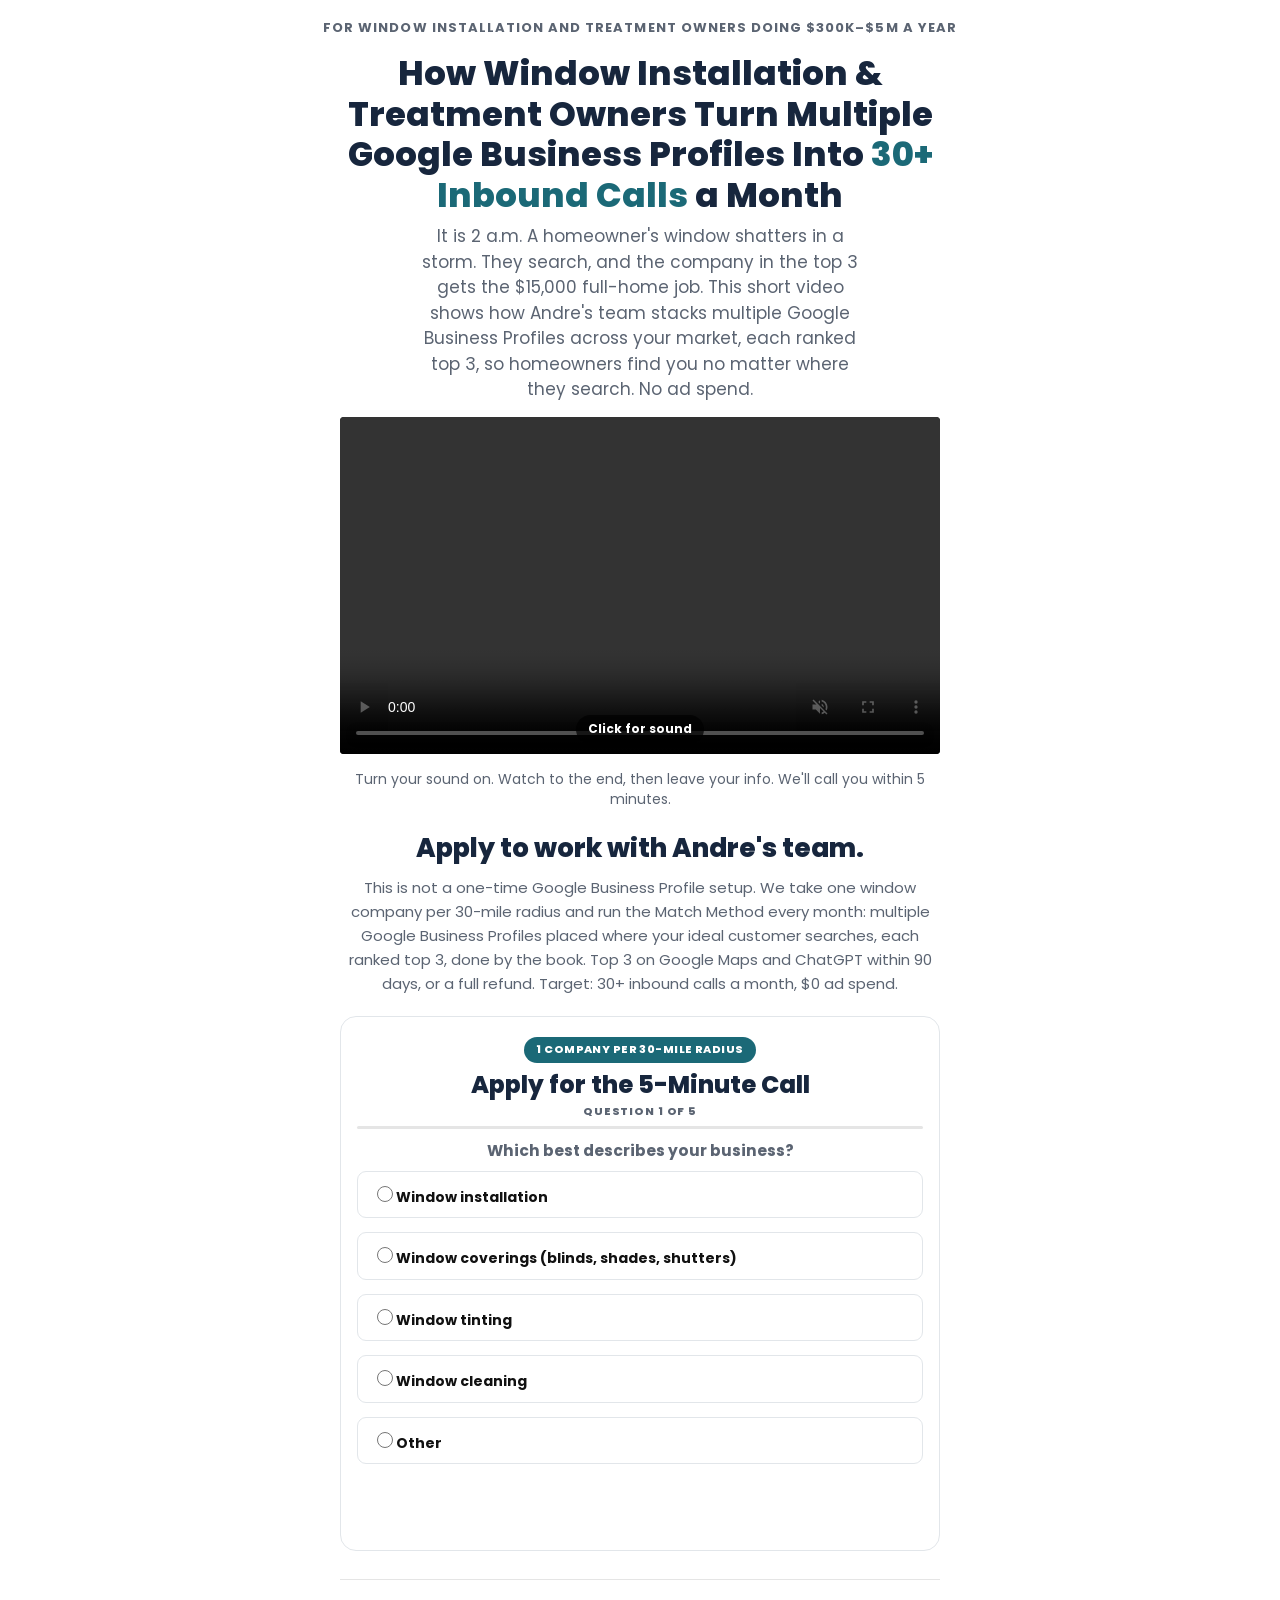
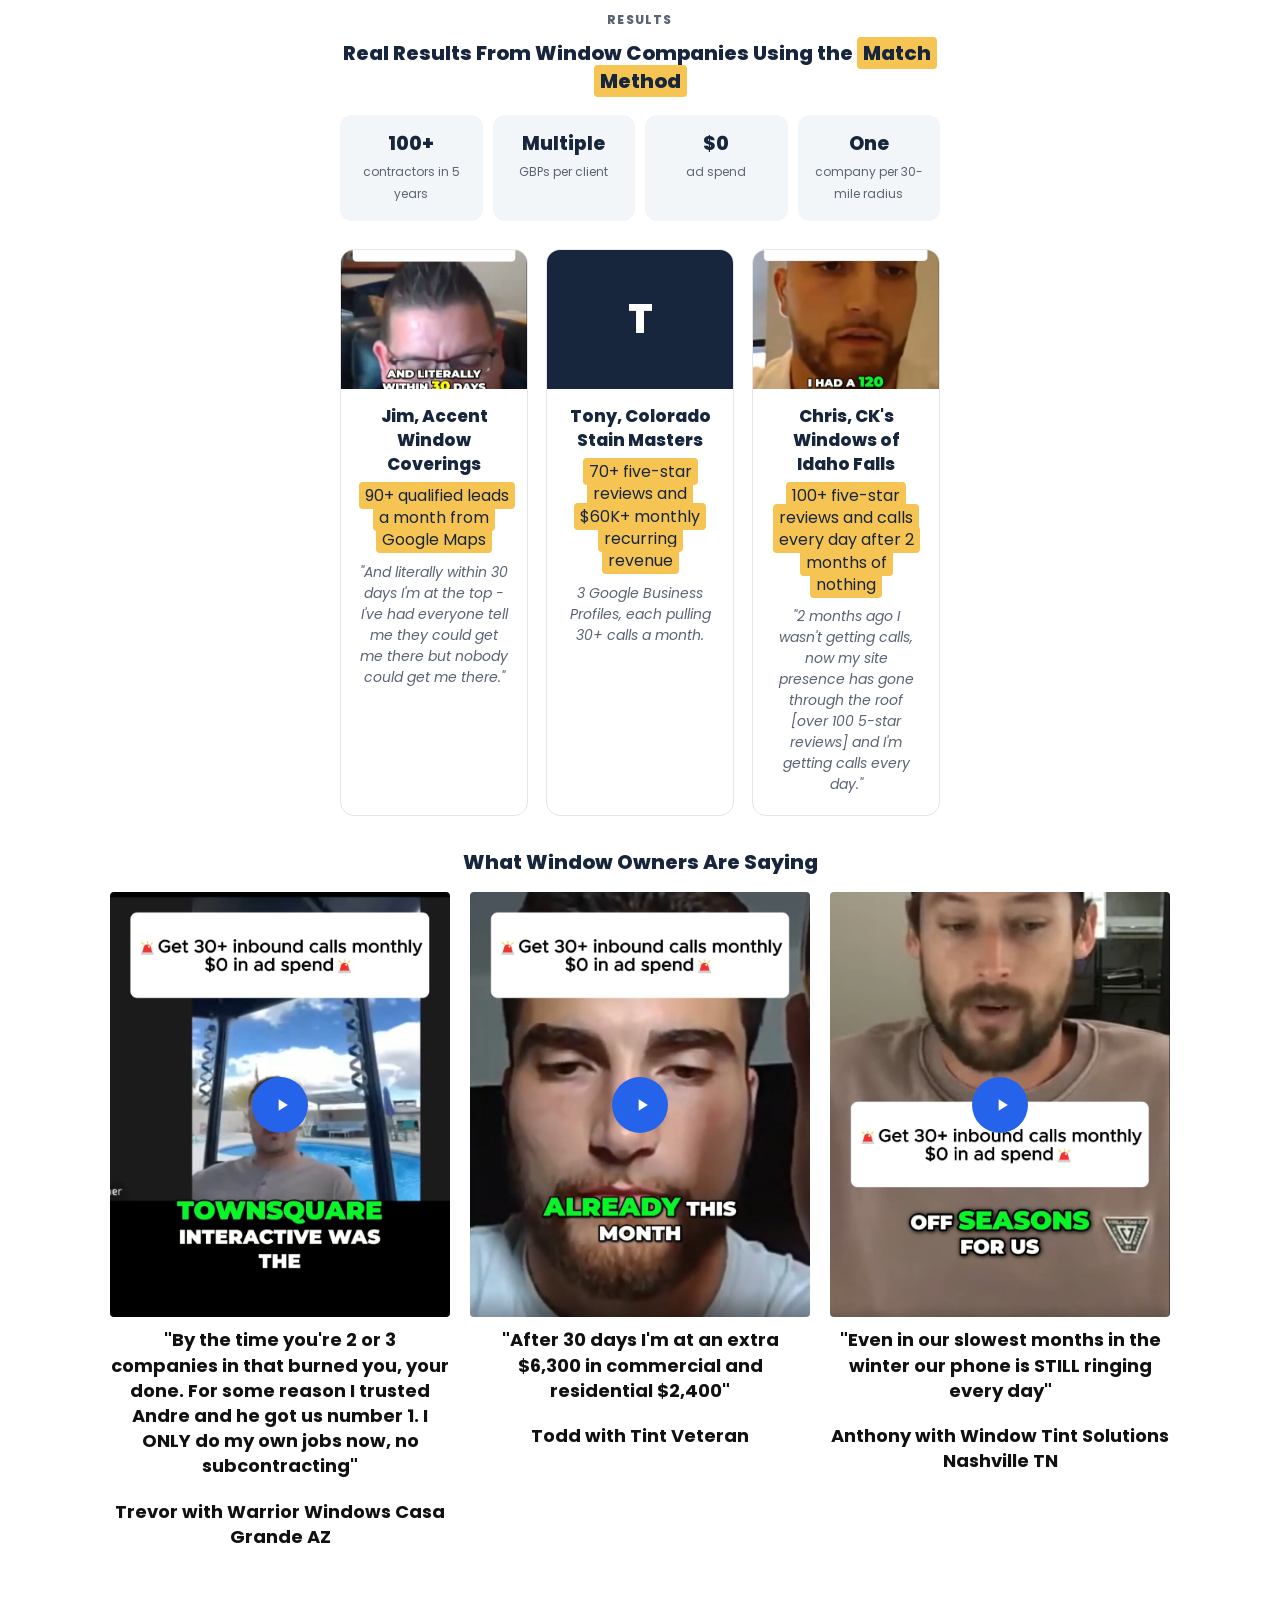
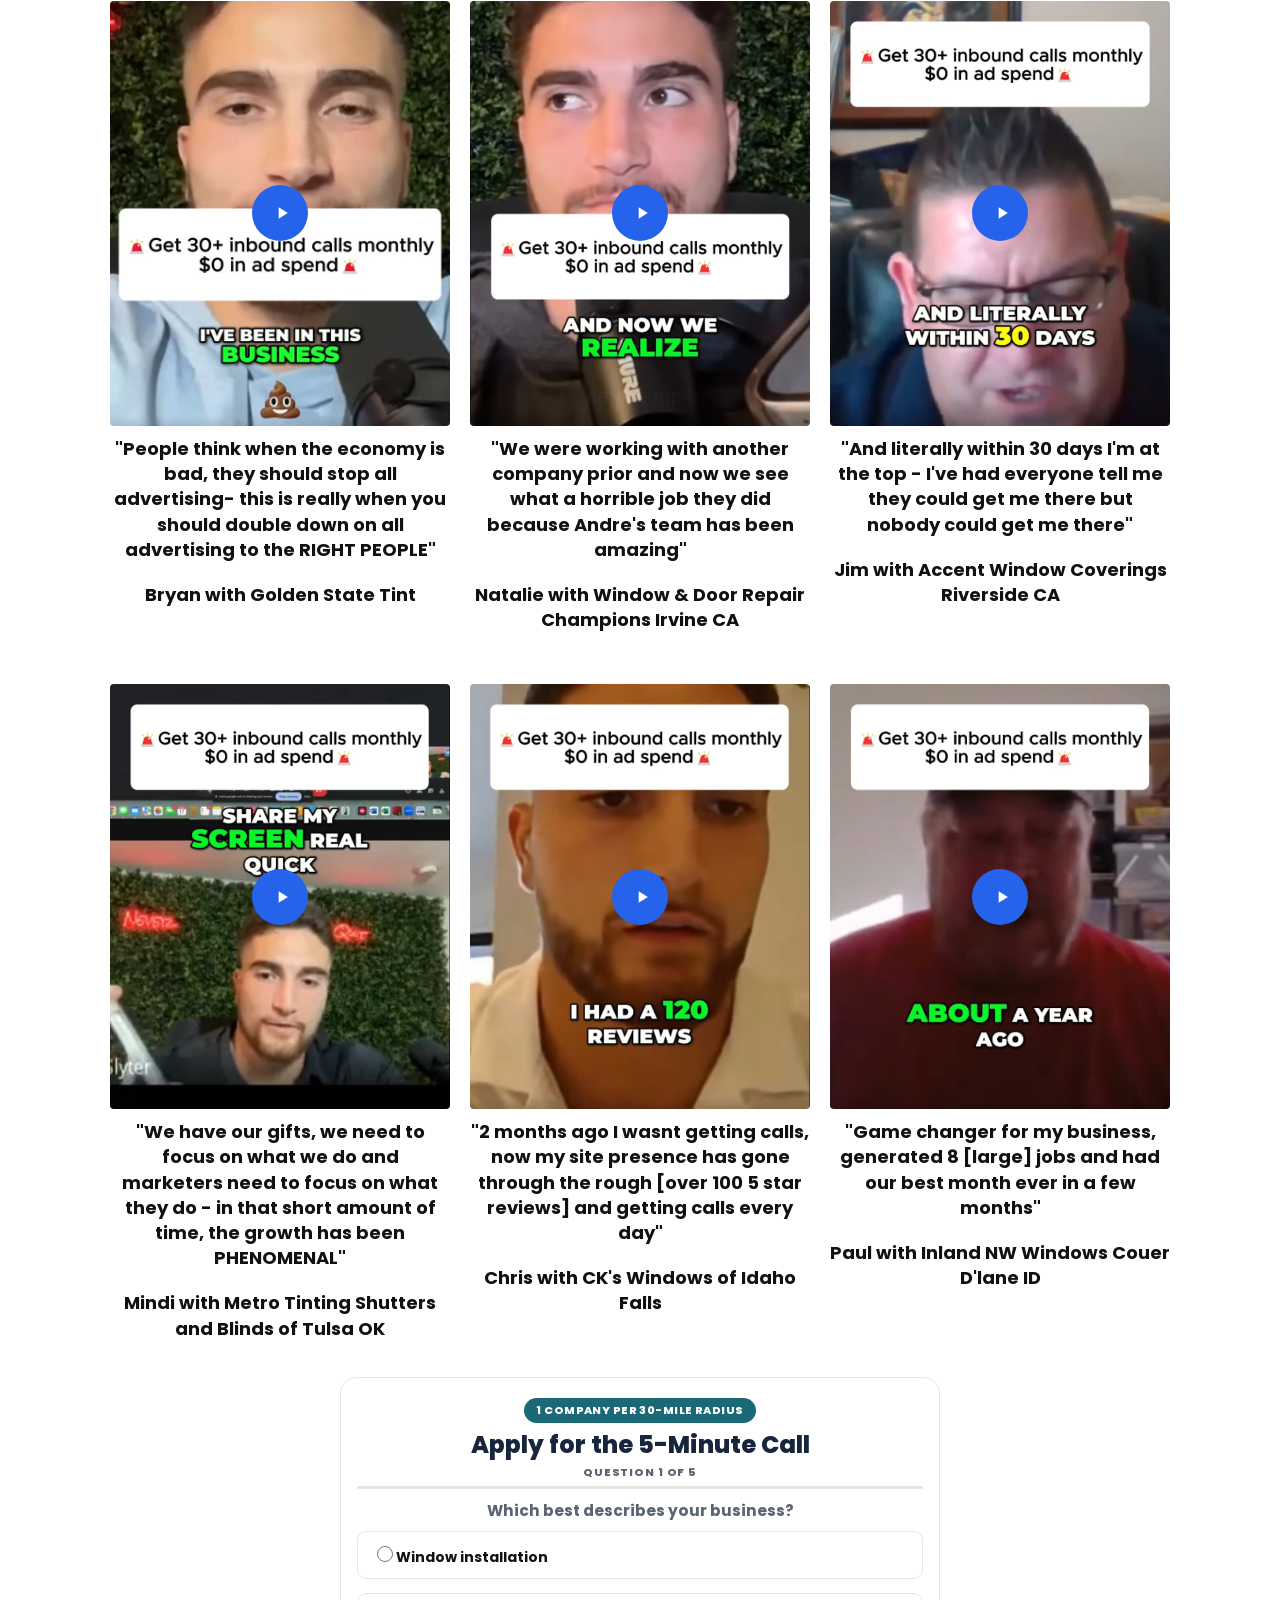
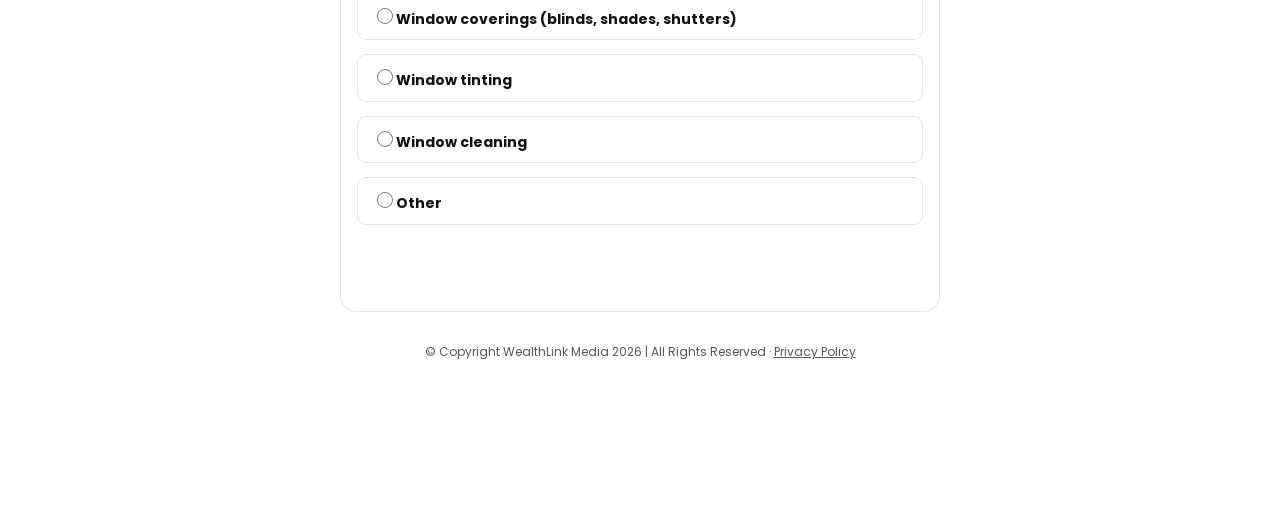
==== windows.rankflow/index.html @ e4bec42e "Shrink the application form, turn testimonials into a mobile carousel The 5-step form was overly pad" ====
<!DOCTYPE html><html lang="en"><head>
<meta charset="utf-8">
<meta name="viewport" content="width=device-width, initial-scale=1">
<title>Rank Top 3 in Google &amp; ChatGPT in 90 Days | WealthLink Media</title>
<meta name="description" content="Andre's team ranks one window installation and treatment company per 30-mile radius in the top 3 on Google Maps and ChatGPT. 30+ inbound calls a month within 90 days, or a full refund. $0 ad spend.">
<link rel="preconnect" href="https://connect.facebook.net">
<link rel="preconnect" href="https://fonts.googleapis.com">
<link rel="preconnect" href="https://fonts.gstatic.com" crossorigin>
<link rel="stylesheet" href="https://fonts.googleapis.com/css2?family=Poppins:wght@400;500;600;700;800;900&display=swap">
<link rel="stylesheet" href="css/style.css?v=23">
<script src="js/config.js?v=4"></script>
<script>
!function(f,b,e,v,n,t,s){if(f.fbq)return;n=f.fbq=function(){n.callMethod?
n.callMethod.apply(n,arguments):n.queue.push(arguments)};if(!f._fbq)f._fbq=n;
n.push=n;n.loaded=!0;n.version='2.0';n.queue=[];t=b.createElement(e);t.async=!0;
t.src=v;s=b.getElementsByTagName(e)[0];s.parentNode.insertBefore(t,s)}(window,
document,'script','https://connect.facebook.net/en_US/fbevents.js');
fbq('init', '1072650102023137');
fbq('track', 'PageView');
</script>
<noscript><img height="1" width="1" style="display:none"
src="https://www.facebook.com/tr?id=1072650102023137&ev=PageView&noscript=1"
/></noscript>
</head>
<body class="qualifier-page">
<a href="#application" class="skip-link">Skip to the application</a>
<p class="hero-kicker">For window installation and treatment owners doing $300K&ndash;$5M a year</p>
<div class="wrap">

  <h1>How Window Installation &amp; Treatment Owners Turn Multiple Google Business Profiles Into <span class="accent">30+ Inbound Calls</span> a Month</h1>

  <p class="hero-sub">It is 2 a.m. A homeowner's window shatters in a storm. They search, and the company in the top 3 gets the $15,000 full-home job. This short video shows how Andre's team stacks multiple Google Business Profiles across your market, each ranked top 3, so homeowners find you no matter where they search. No ad spend.</p>

  <div id="explainer-video"></div>
  <p class="sound-on-line">Turn your sound on. Watch to the end, then leave your info. We'll call you within 5 minutes.</p>

  <!-- Mechanism section, directly above the application form. -->
  <div class="mechanism-box">
    <p class="mechanism-heading">Apply to work with Andre's team.</p>
    <p class="mechanism-copy">This is not a one-time Google Business Profile setup. We take one window company per 30-mile radius and run the Match Method every month: multiple Google Business Profiles placed where your ideal customer searches, each ranked top 3, done by the book. Top 3 on Google Maps and ChatGPT within 90 days, or a full refund. Target: 30+ inbound calls a month, $0 ad spend.</p>
  </div>

  <!-- 5-step qualifying application, right on the page - no popup.
       wireQualifierForm (main.js) redirects a disqualifying answer
       (single-window-only jobs, 1 crew, under-$25K current revenue)
       straight to sorry.html, and a qualifying submission posts to the
       lead webhook and sends the visitor to thank-you.html. -->
  <div class="cta-box" id="application">
    <span class="cta-badge">1 Company Per 30-Mile Radius</span>
    <p class="cta-box-heading">Apply for the 5-Minute Call</p>
    <form id="leadFormTop" class="lead-form qualifier-form" novalidate>
      <div class="field" data-step="businessType">
        <div class="field-inner">
          <p class="q-label">Question 1 of 5</p>
          <div class="form-progress"><i></i></div>
          <p class="q-text">Which best describes your business?</p>
          <div class="q-options">
            <label class="q-option"><input type="radio" name="businessType" value="installation"><span>Window installation</span></label>
            <label class="q-option"><input type="radio" name="businessType" value="coverings"><span>Window coverings (blinds, shades, shutters)</span></label>
            <label class="q-option"><input type="radio" name="businessType" value="tinting"><span>Window tinting</span></label>
            <label class="q-option"><input type="radio" name="businessType" value="cleaning"><span>Window cleaning</span></label>
            <label class="q-option"><input type="radio" name="businessType" value="other"><span>Other</span></label>
          </div>
        </div>
      </div>

      <div class="field" data-step="jobType">
        <div class="field-inner">
          <p class="q-label">Question 2 of 5</p>
          <p class="q-text">What kind of jobs are you going after?</p>
          <div class="q-options">
            <label class="q-option"><input type="radio" name="jobType" value="fullhome"><span>Full-home window replacement jobs ($10,000+)</span></label>
            <label class="q-option"><input type="radio" name="jobType" value="single"><span>Single-window replacement jobs</span></label>
            <label class="q-option"><input type="radio" name="jobType" value="mix"><span>A mix of both</span></label>
          </div>
        </div>
      </div>

      <div class="field" data-step="crews">
        <div class="field-inner">
          <p class="q-label">Question 3 of 5</p>
          <p class="q-text">How many crews do you have?</p>
          <div class="q-options">
            <label class="q-option"><input type="radio" name="crews" value="1"><span>1 crew</span></label>
            <label class="q-option"><input type="radio" name="crews" value="2-3"><span>2-3 crews</span></label>
            <label class="q-option"><input type="radio" name="crews" value="4+"><span>4+ crews</span></label>
          </div>
        </div>
      </div>

      <div class="field" data-step="revenue">
        <div class="field-inner">
          <p class="q-label">Question 4 of 5</p>
          <p class="q-text">Where are you at monthly right now, and where do you want to be?</p>
          <div class="q-dropdowns">
            <div class="q-dropdown-field">
              <label for="topCurrentRevenue">Current monthly revenue</label>
              <select id="topCurrentRevenue" name="currentRevenue">
                <option value="" disabled selected>Select...</option>
                <option value="under25k">Under $25K</option>
                <option value="25_50">$25K&ndash;$50K</option>
                <option value="50_100">$50K&ndash;$100K</option>
                <option value="100_250">$100K&ndash;$250K</option>
                <option value="250_500">$250K&ndash;$500K</option>
                <option value="500plus">$500K+</option>
              </select>
            </div>
            <div class="q-dropdown-field">
              <label for="topTargetRevenue">Target monthly revenue</label>
              <select id="topTargetRevenue" name="targetRevenue">
                <option value="" disabled selected>Select...</option>
                <option value="under25k">Under $25K</option>
                <option value="25_50">$25K&ndash;$50K</option>
                <option value="50_100">$50K&ndash;$100K</option>
                <option value="100_250">$100K&ndash;$250K</option>
                <option value="250_500">$250K&ndash;$500K</option>
                <option value="500plus">$500K+</option>
              </select>
            </div>
          </div>
        </div>
      </div>

      <div class="field" data-step="contact">
        <div class="field-inner">
          <p class="q-label">Question 5 of 5</p>
          <label for="topPhone">Phone Number</label>
          <input type="tel" id="topPhone" name="phone" placeholder="(555) 123-4567" autocomplete="tel" inputmode="tel">
          <button type="submit" class="btn">Call Me Within 5 Minutes</button>
          <p class="fine-print">One company per 30-mile radius. We call within 5 minutes.</p>
        </div>
      </div>
    </form>
  </div>

  <hr class="divider">

  <span class="results-eyebrow">Results</span>
  <h2 class="results-heading">Real Results From Window Companies Using the <span class="highlight">Match Method</span></h2>

  <div class="stats-bar">
    <div class="stat-box"><span class="stat-num">100+</span><span class="stat-label">contractors in 5 years</span></div>
    <div class="stat-box"><span class="stat-num">Multiple</span><span class="stat-label">GBPs per client</span></div>
    <div class="stat-box"><span class="stat-num">$0</span><span class="stat-label">ad spend</span></div>
    <div class="stat-box"><span class="stat-num">One</span><span class="stat-label">company per 30-mile radius</span></div>
  </div>

  <div class="proof-cards">
    <div class="proof-card">
      <img class="proof-photo" src="assets/videos/jim-poster.jpg" alt="Jim, Accent Window Coverings">
      <div class="proof-body">
        <p class="proof-name">Jim, Accent Window Coverings</p>
        <p class="proof-stat"><span class="highlight">90+ qualified leads a month from Google Maps</span></p>
        <p class="proof-quote">"And literally within 30 days I'm at the top - I've had everyone tell me they could get me there but nobody could get me there."</p>
      </div>
    </div>
    <div class="proof-card">
      <div class="proof-photo is-placeholder" aria-hidden="true">T</div>
      <div class="proof-body">
        <p class="proof-name">Tony, Colorado Stain Masters</p>
        <p class="proof-stat"><span class="highlight">70+ five-star reviews and $60K+ monthly recurring revenue</span></p>
        <p class="proof-quote">3 Google Business Profiles, each pulling 30+ calls a month.</p>
      </div>
    </div>
    <div class="proof-card">
      <img class="proof-photo" src="assets/videos/chriss.jpg" alt="Chris, CK's Windows of Idaho Falls">
      <div class="proof-body">
        <p class="proof-name">Chris, CK's Windows of Idaho Falls</p>
        <p class="proof-stat"><span class="highlight">100+ five-star reviews and calls every day after 2 months of nothing</span></p>
        <p class="proof-quote">"2 months ago I wasn't getting calls, now my site presence has gone through the roof [over 100 5-star reviews] and I'm getting calls every day."</p>
      </div>
    </div>
  </div>

  <h2 id="testimonials">What Window Owners Are Saying</h2>
  <div id="booking-testimonials"></div>

  <div class="cta-box">
    <span class="cta-badge">1 Company Per 30-Mile Radius</span>
    <p class="cta-box-heading">Apply for the 5-Minute Call</p>
    <form id="leadFormBottom" class="lead-form qualifier-form" novalidate>
      <div class="field" data-step="businessType">
        <div class="field-inner">
          <p class="q-label">Question 1 of 5</p>
          <div class="form-progress"><i></i></div>
          <p class="q-text">Which best describes your business?</p>
          <div class="q-options">
            <label class="q-option"><input type="radio" name="businessType" value="installation"><span>Window installation</span></label>
            <label class="q-option"><input type="radio" name="businessType" value="coverings"><span>Window coverings (blinds, shades, shutters)</span></label>
            <label class="q-option"><input type="radio" name="businessType" value="tinting"><span>Window tinting</span></label>
            <label class="q-option"><input type="radio" name="businessType" value="cleaning"><span>Window cleaning</span></label>
            <label class="q-option"><input type="radio" name="businessType" value="other"><span>Other</span></label>
          </div>
        </div>
      </div>

      <div class="field" data-step="jobType">
        <div class="field-inner">
          <p class="q-label">Question 2 of 5</p>
          <p class="q-text">What kind of jobs are you going after?</p>
          <div class="q-options">
            <label class="q-option"><input type="radio" name="jobType" value="fullhome"><span>Full-home window replacement jobs ($10,000+)</span></label>
            <label class="q-option"><input type="radio" name="jobType" value="single"><span>Single-window replacement jobs</span></label>
            <label class="q-option"><input type="radio" name="jobType" value="mix"><span>A mix of both</span></label>
          </div>
        </div>
      </div>

      <div class="field" data-step="crews">
        <div class="field-inner">
          <p class="q-label">Question 3 of 5</p>
          <p class="q-text">How many crews do you have?</p>
          <div class="q-options">
            <label class="q-option"><input type="radio" name="crews" value="1"><span>1 crew</span></label>
            <label class="q-option"><input type="radio" name="crews" value="2-3"><span>2-3 crews</span></label>
            <label class="q-option"><input type="radio" name="crews" value="4+"><span>4+ crews</span></label>
          </div>
        </div>
      </div>

      <div class="field" data-step="revenue">
        <div class="field-inner">
          <p class="q-label">Question 4 of 5</p>
          <p class="q-text">Where are you at monthly right now, and where do you want to be?</p>
          <div class="q-dropdowns">
            <div class="q-dropdown-field">
              <label for="bottomCurrentRevenue">Current monthly revenue</label>
              <select id="bottomCurrentRevenue" name="currentRevenue">
                <option value="" disabled selected>Select...</option>
                <option value="under25k">Under $25K</option>
                <option value="25_50">$25K&ndash;$50K</option>
                <option value="50_100">$50K&ndash;$100K</option>
                <option value="100_250">$100K&ndash;$250K</option>
                <option value="250_500">$250K&ndash;$500K</option>
                <option value="500plus">$500K+</option>
              </select>
            </div>
            <div class="q-dropdown-field">
              <label for="bottomTargetRevenue">Target monthly revenue</label>
              <select id="bottomTargetRevenue" name="targetRevenue">
                <option value="" disabled selected>Select...</option>
                <option value="under25k">Under $25K</option>
                <option value="25_50">$25K&ndash;$50K</option>
                <option value="50_100">$50K&ndash;$100K</option>
                <option value="100_250">$100K&ndash;$250K</option>
                <option value="250_500">$250K&ndash;$500K</option>
                <option value="500plus">$500K+</option>
              </select>
            </div>
          </div>
        </div>
      </div>

      <div class="field" data-step="contact">
        <div class="field-inner">
          <p class="q-label">Question 5 of 5</p>
          <label for="bottomPhone">Phone Number</label>
          <input type="tel" id="bottomPhone" name="phone" placeholder="(555) 123-4567" autocomplete="tel" inputmode="tel">
          <button type="submit" class="btn">Call Me Within 5 Minutes</button>
          <p class="fine-print">One company per 30-mile radius. We call within 5 minutes.</p>
        </div>
      </div>
    </form>
  </div>

  <footer>© Copyright WealthLink Media 2026 | All Rights Reserved · <a href="privacy">Privacy Policy</a></footer>
</div>

<script src="js/testimonials-data.js?v=11"></script>
<script src="js/main.js?v=15"></script>
<script>
  // Everything below used to be book-tracked.html's own page - now built
  // straight into the homepage instead of being a separate destination.
  renderExplainerVideo("explainer-video", null, { autoplay: true });

  renderTestimonials("booking-testimonials", window.HOME_TESTIMONIAL_IDS);
  [document.getElementById("leadFormTop"), document.getElementById("leadFormBottom")].forEach((f) => {
    wireQualifierForm(f);
  });
</script>

</body></html>
---- windows.rankflow/css/style.css ----
/* RankFlow Funnel — shared styles. Deliberately plain: system fonts,
   minimal shadows, no animation libraries. Keeps it fast and matches the
   "basic, not fancy" brief. */

:root {
  --blue: #2563eb;
  --blue-dark: #1d4ed8;
  --gold: #b8860b;
  --text: #111111;
  --text-muted: #555555;
  --border: #e5e5e5;
  --bg: #ffffff;
  --max-width: 520px;
}

* {
  box-sizing: border-box;
}

html {
  -webkit-text-size-adjust: 100%;
}

body {
  margin: 0;
  font-family: system-ui, -apple-system, "Segoe UI", Roboto, Helvetica, Arial, sans-serif;
  color: var(--text);
  background: var(--bg);
  line-height: 1.4;
  overflow-x: hidden; /* the testimonial-grid breakout below uses a 100vw
    trick that can overflow by the scrollbar's width - this is the standard,
    safe guard against that turning into page-wide horizontal scroll */
}

.wrap {
  max-width: var(--max-width);
  margin: 0 auto;
  padding: 12px 20px 160px !important;
}

img, video, iframe {
  max-width: 100%;
  display: block;
}

a {
  color: inherit;
}

/* Logo */
.logo {
  display: flex;
  align-items: center;
  justify-content: center;
  margin-bottom: 8px;
}
.logo-img {
  width: 220px;
  height: auto;
}

/* Headings */
/* Full-bleed banner bar - lives outside .wrap in the markup so it isn't
   constrained by its padding on any side (top included). */
.hero-kicker {
  background: var(--blue);
  color: #fff;
  font-size: 15px;
  font-weight: 800;
  line-height: 1.3;
  text-align: center;
  text-transform: uppercase;
  letter-spacing: .3px;
  margin: 0 0 20px;
  padding: 18px 20px;
}

/* Full-bleed banner carrying the real logo, used at the top of the
   thank-you page - same "lives outside .wrap" pattern as .hero-kicker. */
.thankyou-header {
  background: var(--blue);
  text-align: center;
  padding: 22px 20px;
  margin: 0 0 28px;
}
.thankyou-header .logo-img {
  width: 190px;
  margin: 0 auto;
}

/* Big circular checkmark on the thank-you page */
.success-icon {
  width: 72px;
  height: 72px;
  border-radius: 50%;
  background: var(--blue);
  display: flex;
  align-items: center;
  justify-content: center;
  margin: 0 auto 20px;
}

.confirmed-phone-big {
  margin: 0;
  font-size: 22px;
  font-weight: 800;
}
.confirmed-phone-big a {
  color: var(--blue);
  text-decoration: none;
}

/* Small caption under the explainer video, and the divider/CTA-box pattern
   that replaces the inline calendar embeds below */
.video-caption {
  text-align: center;
  font-size: 13px;
  color: var(--text-muted);
  margin: 8px 0 20px;
}
.cta-box {
  background: #eef4fd;
  border: 1.5px solid var(--blue);
  border-radius: 20px;
  padding: 28px 20px;
  text-align: center;
  margin: 8px 0 28px;
}
.cta-badge {
  display: inline-block;
  background: var(--blue);
  color: #fff;
  font-size: 12px;
  font-weight: 800;
  text-transform: uppercase;
  letter-spacing: .04em;
  padding: 6px 14px;
  border-radius: 999px;
  margin: 0 0 14px;
}
.cta-box-heading {
  font-size: clamp(22px, 6vw, 28px);
  line-height: 1.15;
  text-align: center;
  font-weight: 800;
  margin: 0 0 12px;
}
/* The 5-step qualifier card runs noticeably more compact than the other
   cta-boxes on the page - more questions means every bit of padding and
   margin here compounds into a lot of scroll. */
.qualifier-page .cta-box:has(.qualifier-form) {
  padding: 20px 16px;
}
.qualifier-page .cta-box:has(.qualifier-form) .cta-badge {
  padding: 5px 12px;
  font-size: 11px;
  margin-bottom: 8px;
}
.qualifier-page .cta-box:has(.qualifier-form) .cta-box-heading {
  font-size: clamp(19px, 5.2vw, 24px);
  margin-bottom: 6px;
}

h1 {
  font-size: 28px;
  line-height: 1.2;
  text-align: center;
  margin: 0 0 8px;
}
h1 .accent {
  color: var(--blue);
}
h2 {
  font-size: 20px;
  text-align: center;
  margin: 32px 0 16px;
}

/* Guarantee text */
.guarantee {
  text-align: center;
  margin-bottom: 24px;
}
.guarantee p {
  margin: 0;
  font-size: 15px;
  color: var(--text-muted);
  line-height: 1.5;
}

.btn {
  display: block;
  width: 100%;
  background: var(--blue);
  color: #fff;
  border: none;
  border-radius: 6px;
  padding: 16px 20px;
  font-size: 17px;
  font-weight: 700;
  text-align: center;
  cursor: pointer;
  text-decoration: none;
}
.btn:hover, .btn:focus {
  background: var(--blue-dark);
}

.fine-print {
  text-align: center;
  font-size: 13px;
  color: var(--text-muted);
  margin: 10px 0 0;
}

/* Star rating + review line, shown under every CTA button */
.stars-row {
  text-align: center;
  font-size: 12px;
  color: var(--text-muted);
  margin: 14px 0 0;
}
.stars-row .stars {
  color: #5a8f3d;
  letter-spacing: 1px;
  margin-right: 3px;
}

.gold-divider {
  width: 60px;
  height: 3px;
  background: var(--gold);
  border: none;
  border-radius: 2px;
  margin: 36px auto;
}

.section-heading {
  text-align: center;
  font-weight: 800;
  font-size: 22px;
  line-height: 1.3;
  margin: 0 0 24px;
}

/* Sticky bottom CTA bar: fixed off-screen by default, slides up when
   .visible is toggled on by wireStickyCta() in main.js */
.sticky-cta {
  position: fixed;
  left: 0;
  right: 0;
  bottom: 0;
  background: #fff;
  border-top: 1px solid var(--border);
  box-shadow: 0 -4px 16px rgba(0, 0, 0, 0.08);
  padding: 12px 20px calc(14px + env(safe-area-inset-bottom, 0px));
  transform: translateY(100%);
  transition: transform 0.25s ease;
  z-index: 500;
}
.sticky-cta.visible {
  transform: translateY(0);
}
.sticky-cta .btn {
  max-width: var(--max-width);
  margin: 0 auto;
}
.sticky-cta .stars-row {
  margin-top: 8px;
}

/* Video testimonial card */
.video-card {
  position: relative;
  width: 100%;
  aspect-ratio: 4 / 5;
  background: #1a1a1a;
  border-radius: 4px;
  overflow: hidden;
  cursor: pointer;
  margin-bottom: 4px;
}
.video-card img {
  width: 100%;
  height: 100%;
  object-fit: cover;
}
.video-card video {
  width: 100%;
  height: 100%;
  object-fit: cover;
}
.play-btn {
  position: absolute;
  top: 50%;
  left: 50%;
  transform: translate(-50%, -50%);
  width: 56px;
  height: 56px;
  border-radius: 50%;
  background: var(--blue);
  display: flex;
  align-items: center;
  justify-content: center;
  pointer-events: none;
}
.play-btn svg {
  width: 20px;
  height: 20px;
  fill: #fff;
  margin-left: 3px;
}
.video-placeholder-label {
  position: absolute;
  bottom: 8px;
  left: 8px;
  right: 8px;
  color: #ccc;
  font-size: 11px;
  text-align: center;
  pointer-events: none;
}

.testimonial-quote {
  text-align: center;
  font-weight: 700;
  font-size: 18px;
  margin: 10px 0 2px;
}
.testimonial-attribution {
  text-align: center;
  font-weight: 700;
  font-size: 18px;
  margin: 0 0 28px;
  margin-top: 20px !important;
}

/* Modal */
.modal-overlay {
  display: none;
  position: fixed;
  inset: 0;
  background: rgba(0, 0, 0, 0.5);
  z-index: 1000;
  align-items: flex-start;
  justify-content: center;
  overflow-y: auto;
  padding: 24px 16px;
}
.modal-overlay.open {
  display: flex;
}
.modal {
  background: #fff;
  border-radius: 20px;
  padding: 28px 24px;
  width: 100%;
  max-width: 420px;
  position: relative;
}
.modal-close {
  position: absolute;
  top: 16px;
  right: 16px;
  width: 36px;
  height: 36px;
  display: flex;
  align-items: center;
  justify-content: center;
  background: #f1f1f3;
  border-radius: 50%;
  border: none;
  font-size: 18px;
  line-height: 1;
  cursor: pointer;
  color: var(--text-muted);
  padding: 0;
}
.modal h2 {
  margin: 0 0 10px !important;
  font-size: 26px;
  font-weight: 800;
  text-align: center;
}
.modal-sub {
  text-align: center;
  font-size: 15px;
  line-height: 1.4;
  color: var(--text-muted);
  margin: 0 0 24px;
}

.field {
  margin-bottom: 18px;
}
.field label {
  display: block;
  text-align: left;
  font-weight: 700;
  font-size: 14px;
  margin-bottom: 6px;
}
.field input[type="text"],
.field input[type="tel"] {
  width: 100%;
  text-align: left;
  padding: 12px;
  border: 1px solid #ccc;
  border-radius: 4px;
  font-size: 16px;
}
.radio-group {
  display: flex;
  flex-direction: column;
  gap: 8px;
}
.radio-option {
  display: flex;
  align-items: center;
  gap: 8px;
  font-size: 15px;
}
.radio-option input {
  width: 16px;
  height: 16px;
}

/* Booking page pieces */
.report-heading {
  font-size: 22px;
  font-weight: 700;
  text-align: center;
  margin: 8px 0 8px;
}
.report-subheading {
  text-align: center;
  font-size: 14px;
  color: var(--text-muted);
  margin: 0 0 24px;
}
.step-bar {
  background: var(--blue);
  color: #fff;
  text-align: center;
  font-weight: 700;
  font-size: clamp(9px, 3.4vw, 15px);
  white-space: nowrap;
  padding: 12px 6px;
  border-radius: 4px;
  margin-bottom: 4px;
}
.step-bar u {
  text-decoration: underline;
}

.explainer-video-wrap {
  position: relative;
  margin-bottom: 16px;
}
.explainer-caption {
  position: absolute;
  bottom: 16px;
  left: 16px;
  right: 16px;
  color: #fff;
  font-weight: 700;
  font-size: 16px;
  text-align: center;
}

.step2-heading {
  text-align: center;
  font-weight: 700;
  font-size: 18px;
  margin: 16px 0 12px;
}

.calendar-card {
  /* No border or padding: GHL's embed renders its own bordered card, so a
     frame here would double up. Kept as a plain spacing wrapper. */
  margin-bottom: 32px;
}
.calendar-card-header {
  display: flex;
  align-items: center;
  gap: 12px;
  margin-bottom: 16px;
}
.calendar-avatar {
  width: 44px;
  height: 44px;
  border-radius: 50%;
  background: #ddd;
  flex-shrink: 0;
}
.calendar-card-header h3 {
  margin: 0;
  font-size: 18px;
}
.calendar-meta {
  display: flex;
  flex-direction: column;
  gap: 6px;
  font-size: 14px;
  color: var(--text-muted);
  margin-bottom: 16px;
}
.calendar-meta span {
  display: flex;
  align-items: center;
  gap: 6px;
}
.calendar-embed-container {
  min-height: 400px;
}
.calendar-loading {
  text-align: center;
  color: var(--text-muted);
  padding: 40px 0;
  font-size: 14px;
}

/* Sorry / thank-you pages */
.center-text {
  text-align: left;
}
.center-text h1 {
  text-align: left;
  font-size: 24px;
}
.center-text p {
  font-size: 15px;
  color: var(--text);
}

.confirmed-phone {
  font-weight: 700;
}

footer {
  text-align: center;
  font-size: 12px;
  color: var(--text-muted);
  margin-top: 32px;
}
footer a {
  color: var(--text-muted);
  text-decoration: underline;
}

.divider {
  border: none;
  border-top: 1px solid var(--border);
  margin: 20px 0;
}

/* ============================================================
   Desktop / tablet — this was built mobile-first (every reference
   screenshot was a phone screenshot) and looked like a thin stripe
   of content in a sea of white on a real desktop screen. This
   widens things in two tiers rather than stretching everything to
   full width, which would look worse, not better:
     - single-column content (hero, form, calendar) gets modestly
       wider and slightly larger type
     - testimonials break out into a multi-column grid, since
       stacking vertical phone videos full-width on a 1440px screen
       is its own kind of ugly
   ============================================================ */
@media (min-width: 700px) {
  .wrap {
    max-width: 640px;
    padding-top: 24px;
  }
  .hero-kicker {
    font-size: 18px;
  }
  h1 {
    font-size: 34px;
  }
  .step-heading {
    font-size: 24px;
  }
  .report-heading {
    font-size: 26px;
  }
  .social-proof-cta {
    font-size: 19px;
  }
  .btn {
    width: auto;
    min-width: 320px;
    margin: 0 auto;
  }
  .fine-print,
  .social-proof-cta {
    margin-left: auto;
    margin-right: auto;
  }
}

@media (min-width: 900px) {
  .testimonial-grid {
    display: grid;
    grid-template-columns: repeat(3, 1fr);
    gap: 24px 20px;
    align-items: start;
    /* Break out of the narrower .wrap parent and self-center on the
       viewport. Using left:50% + translateX(-50%) instead of a plain
       negative-vw margin because the latter only centers correctly when
       the element ends up exactly 100vw wide - here max-width caps it
       narrower than that on anything wider than ~1100px, and a fixed
       margin doesn't adapt to that the way a transform percentage
       (relative to the element's own final width) does. */
    position: relative;
    left: 50%;
    transform: translateX(-50%);
    width: 100vw;
    max-width: 1100px;
    padding-left: 20px;
    padding-right: 20px;
  }
  #closing-testimonial {
    max-width: 640px;
    margin-left: auto;
    margin-right: auto;
  }
}

/* ============================================================
   Progressive lead form — fields expand/collapse instead of
   popping in. Height is animated with the grid 0fr -> 1fr trick
   (transitionable, unlike height:auto). .field-inner needs
   overflow:hidden for that to clip cleanly, so .is-open flips it
   back to visible once the animation is done - otherwise the
   Places dropdown gets cut off by its own parent.
   ============================================================ */
.lead-form .field {
  display: grid;
  grid-template-rows: 1fr;
  margin-bottom: 18px;
  opacity: 1;
  transition: grid-template-rows .38s cubic-bezier(.22,.61,.36,1),
              opacity .26s ease,
              margin-bottom .38s cubic-bezier(.22,.61,.36,1),
              filter .26s ease;
}
.lead-form .field > .field-inner {
  min-height: 0;
  overflow: hidden;
  transform: translateY(0);
  transition: transform .38s cubic-bezier(.22,.61,.36,1), visibility 0s;
}
.lead-form .field.is-open > .field-inner {
  overflow: visible;
}
.lead-form .field.is-hidden {
  grid-template-rows: 0fr;
  opacity: 0;
  margin-bottom: 0;
  filter: blur(3px);
  pointer-events: none;
}
.lead-form .field.is-hidden > .field-inner {
  transform: translateY(-10px);
  visibility: hidden;
  transition: transform .38s cubic-bezier(.22,.61,.36,1), visibility 0s linear .38s;
}

/* green tick on a completed field */
.lead-form .field > .field-inner > label {
  transition: color .2s ease;
  text-transform: uppercase;
  letter-spacing: .03em;
  font-size: 12px;
  font-weight: 800;
}
.lead-form .field.is-done > .field-inner > label::after {
  content: "✓";
  color: #2e9e4f;
  margin-left: 7px;
  font-size: 13px;
  animation: tickIn .3s cubic-bezier(.34,1.56,.64,1);
  display: inline-block;
}
@keyframes tickIn {
  from { transform: scale(0) rotate(-25deg); opacity: 0; }
  to   { transform: scale(1) rotate(0);      opacity: 1; }
}

/* thin progress bar at the top of the modal */
.form-progress {
  height: 3px;
  background: var(--border);
  border-radius: 2px;
  overflow: hidden;
  margin: 0 0 22px;
}
.form-progress i {
  display: block;
  height: 100%;
  width: 0%;
  /* Gold gradient sampled straight off the logo emblem: deep bronze through
     the mid gold to the pale highlight on the wingtips. */
  background: linear-gradient(90deg, #B8860B 0%, #C09828 45%, #E8C95F 100%);
  border-radius: 2px;
  transition: width .4s cubic-bezier(.22,.61,.36,1);
}

/* focus polish */
.lead-form input[type="text"]:focus,
.lead-form input[type="tel"]:focus {
  outline: none;
  border-color: var(--blue);
  box-shadow: 0 0 0 3px rgba(37, 99, 235, .15);
}
.lead-form input[type="text"],
.lead-form input[type="tel"] {
  transition: border-color .18s ease, box-shadow .18s ease;
  padding: 14px 16px;
  border-radius: 10px;
  border: 1.5px solid #d8dce3;
}
.lead-form .field.has-error input {
  border-color: #d33;
  animation: shake .32s;
}
@keyframes shake {
  0%,100% { transform: translateX(0); }
  25%     { transform: translateX(-5px); }
  75%     { transform: translateX(5px); }
}

/* ---------- Google Places custom autocomplete ---------- */
.autocomplete-wrapper {
  position: relative;
}
.ac-suggestions {
  position: absolute;
  top: calc(100% + 6px);
  left: 0;
  right: 0;
  margin: 0;
  padding: 5px;
  list-style: none;
  background: #fff;
  border: 1px solid var(--border);
  border-radius: 10px;
  box-shadow: 0 12px 34px rgba(0, 0, 0, .14);
  max-height: 264px;
  overflow-y: auto;
  z-index: 30;
  animation: acIn .18s ease;
}
@keyframes acIn {
  from { opacity: 0; transform: translateY(-6px); }
  to   { opacity: 1; transform: translateY(0); }
}
.ac-item {
  display: flex;
  align-items: flex-start;
  gap: 9px;
  padding: 9px 10px;
  border-radius: 7px;
  cursor: pointer;
}
.ac-item.active,
.ac-item:hover {
  background: #eef3ff;
}
.ac-item svg {
  width: 15px;
  height: 15px;
  flex-shrink: 0;
  margin-top: 2px;
  color: var(--blue);
}
.ac-text {
  display: flex;
  flex-direction: column;
  min-width: 0;
}
.ac-name {
  font-weight: 700;
  font-size: 14px;
  line-height: 1.3;
}
.ac-addr {
  font-size: 12px;
  color: var(--text-muted);
  line-height: 1.35;
  overflow: hidden;
  text-overflow: ellipsis;
  white-space: nowrap;
}
.ac-spinner {
  position: absolute;
  right: 12px;
  top: 14px;
  width: 16px;
  height: 16px;
  border: 2px solid var(--border);
  border-top-color: var(--blue);
  border-radius: 50%;
  animation: acSpin .7s linear infinite;
}
@keyframes acSpin { to { transform: rotate(360deg); } }

.autocomplete-wrapper.is-picked input {
  border-color: #2e9e4f;
  background-image: url("data:image/svg+xml,%3Csvg xmlns='http://www.w3.org/2000/svg' viewBox='0 0 24 24' fill='none' stroke='%232e9e4f' stroke-width='3' stroke-linecap='round'%3E%3Cpath d='M5 13l4 4 10-10'/%3E%3C/svg%3E");
  background-repeat: no-repeat;
  background-position: right 12px center;
  background-size: 15px;
  padding-right: 36px;
}

/* ============================================================
   Hover-preview video cards. The <video> is layered OVER the
   poster <img> rather than replacing it, so the poster is still
   there to fade back to when the cursor leaves, and re-entering
   the card doesn't re-download the file. States are set by
   wireVideoCards() in main.js:
     .is-previewing — playing (hover or click)
     .is-committed  — user clicked; keeps playing on mouse-out,
                      native controls are live
     .is-muted      — browser refused sound on this play attempt
   ============================================================ */
.video-card .hover-video {
  position: absolute;
  inset: 0;
  width: 100%;
  height: 100%;
  object-fit: cover;
  opacity: 0;
  transition: opacity .22s ease;
  pointer-events: none;
}
.video-card.is-previewing .hover-video {
  opacity: 1;
}
/* controls only need to receive clicks once the card is committed */
.video-card.is-committed .hover-video {
  pointer-events: auto;
}

.video-card img,
.video-card .play-btn {
  transition: opacity .22s ease;
}
.video-card.is-previewing img,
.video-card.is-previewing .play-btn {
  opacity: 0;
}

/* subtle lift so the card reads as interactive before you hover it */
.video-card {
  transition: transform .25s ease, box-shadow .25s ease;
}
@media (hover: hover) and (pointer: fine) {
  .video-card:hover {
    transform: translateY(-3px);
    box-shadow: 0 10px 28px rgba(0, 0, 0, .18);
  }
}

/* shown only when the browser blocked sound on this play attempt —
   i.e. the visitor hasn't clicked anything on the page yet */
.video-card .sound-hint {
  position: absolute;
  bottom: 10px;
  left: 50%;
  transform: translateX(-50%);
  background: rgba(0, 0, 0, .72);
  color: #fff;
  font-size: 12px;
  font-weight: 700;
  padding: 6px 12px;
  border-radius: 999px;
  opacity: 0;
  pointer-events: none;
  transition: opacity .2s ease;
  z-index: 3;
  white-space: nowrap;
}
.video-card.is-muted .sound-hint {
  opacity: 1;
}

@media (prefers-reduced-motion: reduce) {
  .lead-form .field,
  .lead-form .field > .field-inner,
  .form-progress i,
  .ac-suggestions,
  .video-card,
  .video-card img,
  .video-card .play-btn,
  .video-card .hover-video { transition: none; animation: none; }
  .video-card:hover { transform: none; }
}

/* springy pop when a conditional field appears */
.lead-form .field.just-revealed > .field-inner {
  animation: fieldPop .5s cubic-bezier(.34, 1.45, .64, 1);
}
@keyframes fieldPop {
  0%   { transform: translateY(-10px) scale(.96); }
  55%  { transform: translateY(3px) scale(1.015); }
  100% { transform: translateY(0) scale(1); }
}
.lead-form .field.just-revealed .radio-option,
.lead-form .field.just-revealed input {
  animation: fieldFade .45s ease both .06s;
}
@keyframes fieldFade {
  from { opacity: 0; transform: translateX(-6px); }
  to   { opacity: 1; transform: translateX(0); }
}

/* short standalone pages (no-google-business, sorry) */
.page-short {
  min-height: 70vh;
  display: flex;
  flex-direction: column;
  padding-top: 40px;
}
.page-short h1 {
  margin-top: 8px;
}
.page-copy {
  text-align: center;
  font-size: 16px;
  line-height: 1.6;
  color: var(--text-muted);
  max-width: 460px;
  margin: 0 auto;
}
.page-copy a {
  color: var(--blue);
  font-weight: 700;
}
.page-short footer {
  margin-top: auto;
  padding-top: 40px;
}

@media (prefers-reduced-motion: reduce) {
  .lead-form .field.just-revealed > .field-inner,
  .lead-form .field.just-revealed input,
  .lead-form .field.just-revealed .radio-option { animation: none; }
}
/* ============================================================
   Thank-you page: the 2-minute video heading and the
   "More Testimonials" button beneath the testimonial grid.
   Both are targeted by ID so the shared h2 / .btn rules used
   everywhere else on the site are left alone.
   ============================================================ */
#stepBar {
  font-size: 23px;
  line-height: 1.32;
  font-weight: 800;
  margin: 30px 0 18px;
}
@media (min-width: 700px) {
  #stepBar {
    font-size: 28px;
  }
}

/* Pill button, sized to its own text rather than the full column,
   with breathing room above it. The ID beats the .btn width rules
   (including the ones inside the 700px media query) on specificity,
   so no !important is needed. */
#moreTestimonials {
  display: block;
  width: fit-content;
  min-width: 0;
  margin: 44px auto 0;
  padding: 15px 42px;
  border-radius: 9999px;
}

/* ------------------------------------------------------------
   Autocomplete dropdown stacking fix.

   The reveal animation puts `transform: translateY(...)` on
   .field-inner, and ANY non-none transform creates a stacking
   context. That traps .ac-suggestions' z-index:30 inside the
   business-name field, so it could never paint above the phone
   and revenue fields that come after it in the DOM - no matter
   how high that z-index went.

   Raising the whole field instead puts the trapped context above
   its later siblings, and the dropdown escapes with it.
   ------------------------------------------------------------ */
.lead-form .field {
  position: relative;
  z-index: 1;
}

/* Once a field has finished animating in, drop the transform entirely.
   `transform: none` is not a stacking context, so nothing inside the field
   is trapped any more. The hidden state keeps its translateY so the reveal
   animation is unaffected - transitions between `none` and a translate
   interpolate correctly. */
.lead-form .field.is-open > .field-inner {
  transform: none;
}

/* Belt and braces: even if a field somehow still forms a context, the
   business-name field outranks every field below it explicitly. Relying on
   `z-index: auto` for the later fields is what let this slip through the
   first time. */
.lead-form .field[data-step="businessName"] {
  z-index: 60;
}
.lead-form .field[data-step="phone"],
.lead-form .field[data-step="revenue"],
.lead-form .field[data-step="submit"] {
  z-index: 1;
}

/* And raise the list itself well clear of anything in the modal. */
.ac-suggestions {
  z-index: 100;
}

/* ============================================================
   Windows homepage hero: free-scan card.
   Everything here sits above the gold divider; the section below
   it is unchanged.
   ============================================================ */
.hero-sub {
  text-align: center;
  font-size: 16px;
  line-height: 1.5;
  color: var(--text-muted);
  max-width: 460px;
  margin: 0 auto 14px;
}

.scan-card {
  background: #fff;
  border: 1px solid var(--border);
  border-radius: 16px;
  box-shadow: 0 8px 30px rgba(0, 0, 0, .07);
  padding: 24px 20px;
  margin: 0 auto;
  max-width: 460px;
  /* The Places dropdown hangs out of this card, so it must not clip, and it
     needs to sit above the star row and divider that follow it. */
  overflow: visible;
  position: relative;
  z-index: 5;
}
.scan-title {
  text-align: center;
  font-weight: 800;
  font-size: 22px;
  line-height: 1.3;
  margin: 0 0 18px;
}
.scan-card .btn {
  width: 100%;
  min-width: 0;
  margin: 4px 0 0;
  border-radius: 10px;
}
.scan-note {
  text-align: center;
  font-size: 13px;
  color: var(--text-muted);
  margin: 12px 0 14px;
}

.field-note {
  font-size: 13px;
  color: var(--text-muted);
  margin: 6px 0 0;
}

@media (min-width: 700px) {
  .hero-sub { font-size: 17px; }
  .scan-card { max-width: 500px; padding: 28px 26px; }
}

/* ============================================================
   Legal pages (privacy policy, terms, etc.) - plain left-aligned
   document layout, distinct from the marketing pages' centered style.
   ============================================================ */
.legal-page h1 {
  text-align: left;
  font-size: 24px;
  letter-spacing: .02em;
}
.legal-page .legal-updated {
  color: var(--text-muted);
  font-size: 14px;
  margin: 0 0 28px;
}
.legal-page h2 {
  text-align: left;
  font-size: 17px;
  margin: 30px 0 8px;
}
.legal-page p {
  text-align: left;
  font-size: 15px;
  line-height: 1.6;
  color: var(--text);
  margin: 0 0 4px;
}
.legal-page p a {
  color: var(--blue);
}

/* ============================================================
   Homepage v2 ("qualifier page") - matches the water-damage-
   restoration sister funnel's look: rounded Poppins type, deep
   navy headings, dark teal buttons, gold highlighter accents.
   Scoped to .qualifier-page (set on index.html's <body>) so the
   rest of the site keeps its original system-font/blue look.
   ============================================================ */
.qualifier-page {
  font-family: "Poppins", system-ui, -apple-system, "Segoe UI", Roboto, Helvetica, Arial, sans-serif;
  --navy: #17263d;
  --teal: #1b6977;
  --teal-dark: #124f59;
  --gold-hl: #f6c453;
  --muted2: #5b6472;
  --card-border: #e2e6ea;
  --stat-bg: #f3f6f9;
}
.qualifier-page h1,
.qualifier-page h2,
.qualifier-page .cta-box-heading,
.qualifier-page .mechanism-heading,
.qualifier-page .results-heading,
.qualifier-page .proof-name,
.qualifier-page .stat-num {
  color: var(--navy);
  font-weight: 800;
}
.qualifier-page .hero-sub,
.qualifier-page .mechanism-copy,
.qualifier-page .sound-on-line,
.qualifier-page .proof-quote,
.qualifier-page .stat-label,
.qualifier-page .q-text,
.qualifier-page .modal-sub {
  color: var(--muted2);
}
.qualifier-page .btn {
  background: var(--teal);
  box-shadow: inset 0 -3px 0 rgba(0, 0, 0, .2);
}
.qualifier-page .btn:hover,
.qualifier-page .btn:focus {
  background: var(--teal-dark);
}
.qualifier-page .accent {
  color: var(--teal);
}
.qualifier-page .cta-box {
  background: #fff;
  border: 1.5px solid var(--card-border);
  border-radius: 16px;
}
.qualifier-page .cta-badge {
  background: var(--teal);
}

/* Visually-hidden skip link, revealed on keyboard focus */
.skip-link {
  position: absolute;
  left: -9999px;
  top: 0;
  background: var(--navy, #17263d);
  color: #fff;
  padding: 10px 16px;
  font-size: 13px;
  font-weight: 700;
  border-radius: 0 0 8px 0;
  z-index: 999;
}
.skip-link:focus {
  left: 0;
}

/* Qualifier banner - plain gray uppercase text, no colored box */
.qualifier-page .hero-kicker {
  background: none;
  color: var(--muted2);
  font-size: 13px;
  font-weight: 700;
  letter-spacing: .08em;
  padding: 20px 20px 0;
  margin: 0 0 4px;
}

.qualifier-page .sound-on-line {
  text-align: center;
  font-size: 14px;
  margin: 10px 0 24px;
}

/* Mechanism section, above the application form */
.mechanism-box {
  text-align: center;
  margin: 0 0 20px;
}
.mechanism-heading {
  font-size: clamp(20px, 5.5vw, 26px);
  line-height: 1.2;
  margin: 0 0 12px;
}
.mechanism-copy {
  font-size: 15px;
  line-height: 1.6;
  margin: 0;
}

/* Highlighter-marker accent, used on "Match Method" and proof-card stats */
.qualifier-page .highlight {
  background: var(--gold-hl);
  color: var(--navy);
  padding: 2px 6px;
  border-radius: 4px;
  -webkit-box-decoration-break: clone;
  box-decoration-break: clone;
}

.results-heading {
  text-align: center;
  margin: 0 0 20px;
}
.results-eyebrow {
  display: block;
  text-align: center;
  font-size: 12px;
  font-weight: 800;
  letter-spacing: .1em;
  text-transform: uppercase;
  color: var(--muted2, #5b6472);
  margin: 32px 0 10px;
}

/* Stats bar: 4 light boxes in a row, wraps to 2x2 on mobile */
.stats-bar {
  display: grid;
  grid-template-columns: repeat(2, 1fr);
  gap: 10px;
  margin: 0 0 28px;
}
.stat-box {
  background: var(--stat-bg, #f3f6f9);
  border-radius: 12px;
  padding: 16px 10px;
  text-align: center;
}
.stat-num {
  display: block;
  font-size: 19px;
  font-weight: 800;
  margin-bottom: 2px;
}
.stat-label {
  font-size: 12px;
  line-height: 1.3;
}

/* Proof cards: named results with a photo, above the video testimonials */
.proof-cards {
  display: flex;
  flex-direction: column;
  gap: 18px;
  margin: 0 0 32px;
}
.proof-card {
  border: 1.5px solid var(--card-border, #e2e6ea);
  border-radius: 14px;
  overflow: hidden;
  background: #fff;
}
.proof-photo {
  width: 100%;
  aspect-ratio: 4 / 3;
  object-fit: cover;
  display: block;
}
.proof-photo.is-placeholder {
  display: flex;
  align-items: center;
  justify-content: center;
  background: var(--navy, #17263d);
  color: #fff;
  font-size: 40px;
  font-weight: 800;
}
.proof-body {
  padding: 16px 18px 20px;
  text-align: center;
}
.proof-name {
  font-size: 17px;
  margin: 0 0 8px;
}
.proof-stat {
  margin: 0 0 10px;
}
.proof-quote {
  font-size: 14px;
  line-height: 1.5;
  font-style: italic;
  margin: 0;
}

@media (min-width: 700px) {
  .stats-bar { grid-template-columns: repeat(4, 1fr); }
  .proof-cards { flex-direction: row; }
  .proof-cards .proof-card { flex: 1; }
}

/* ---------- 5-step qualifier form ---------- */
.qualifier-form .q-label {
  text-align: center;
  font-size: 11px;
  font-weight: 800;
  letter-spacing: .08em;
  text-transform: uppercase;
  color: var(--muted2, #5b6472);
  margin: 0 0 6px;
}
.qualifier-form .form-progress {
  margin: 0 0 12px;
}
.qualifier-form .q-text {
  text-align: center;
  font-size: 15.5px;
  line-height: 1.3;
  font-weight: 700;
  margin: 0 0 10px;
}
.q-options {
  display: flex;
  flex-direction: column;
  gap: 8px;
}
.q-option {
  display: flex;
  align-items: center;
  gap: 10px;
  border: 1.5px solid var(--card-border, #e2e6ea);
  border-radius: 9px;
  padding: 11px 14px;
  text-align: left;
  font-size: 13.5px;
  line-height: 1.25;
  font-weight: 600;
  cursor: pointer;
  transition: border-color .15s ease, background .15s ease;
}
.q-option input {
  width: 16px;
  height: 16px;
  flex-shrink: 0;
  accent-color: var(--teal, #1b6977);
}
.qualifier-form.lead-form .field {
  margin-bottom: 12px;
}
.q-option:has(input:checked) {
  border-color: var(--teal, #1b6977);
  background: #f2f8f8;
}
.q-dropdowns {
  display: flex;
  flex-direction: column;
  gap: 14px;
}
.q-dropdown-field label {
  display: block;
  text-align: left;
  font-size: 13px;
  font-weight: 700;
  margin-bottom: 6px;
}
.q-dropdown-field select {
  width: 100%;
  padding: 13px 14px;
  border: 1.5px solid var(--card-border, #e2e6ea);
  border-radius: 10px;
  font-size: 15px;
  font-family: inherit;
  background: #fff;
  color: var(--text);
}

/* Video-testimonial carousel, homepage only (thank-you.html keeps the
   plain stacked list). Edge-to-edge swipeable cards on mobile; the
   existing 3-column grid above 900px (defined earlier in this file)
   is untouched since this only applies under that breakpoint. */
@media (max-width: 899px) {
  .qualifier-page .testimonial-grid {
    display: flex;
    overflow-x: auto;
    scroll-snap-type: x mandatory;
    gap: 0;
    margin: 0 0 20px;
    padding: 0;
    position: relative;
    left: 50%;
    transform: translateX(-50%);
    width: 100vw;
    -webkit-overflow-scrolling: touch;
    scrollbar-width: none;
  }
  .qualifier-page .testimonial-grid::-webkit-scrollbar {
    display: none;
  }
  .qualifier-page .testimonial-item {
    flex: 0 0 100vw;
    max-width: 100vw;
    scroll-snap-align: center;
  }
  .qualifier-page .testimonial-item .video-card {
    border-radius: 0;
    margin-bottom: 10px;
  }
  .qualifier-page .testimonial-item .testimonial-quote,
  .qualifier-page .testimonial-item .testimonial-attribution {
    padding: 0 20px;
  }
}
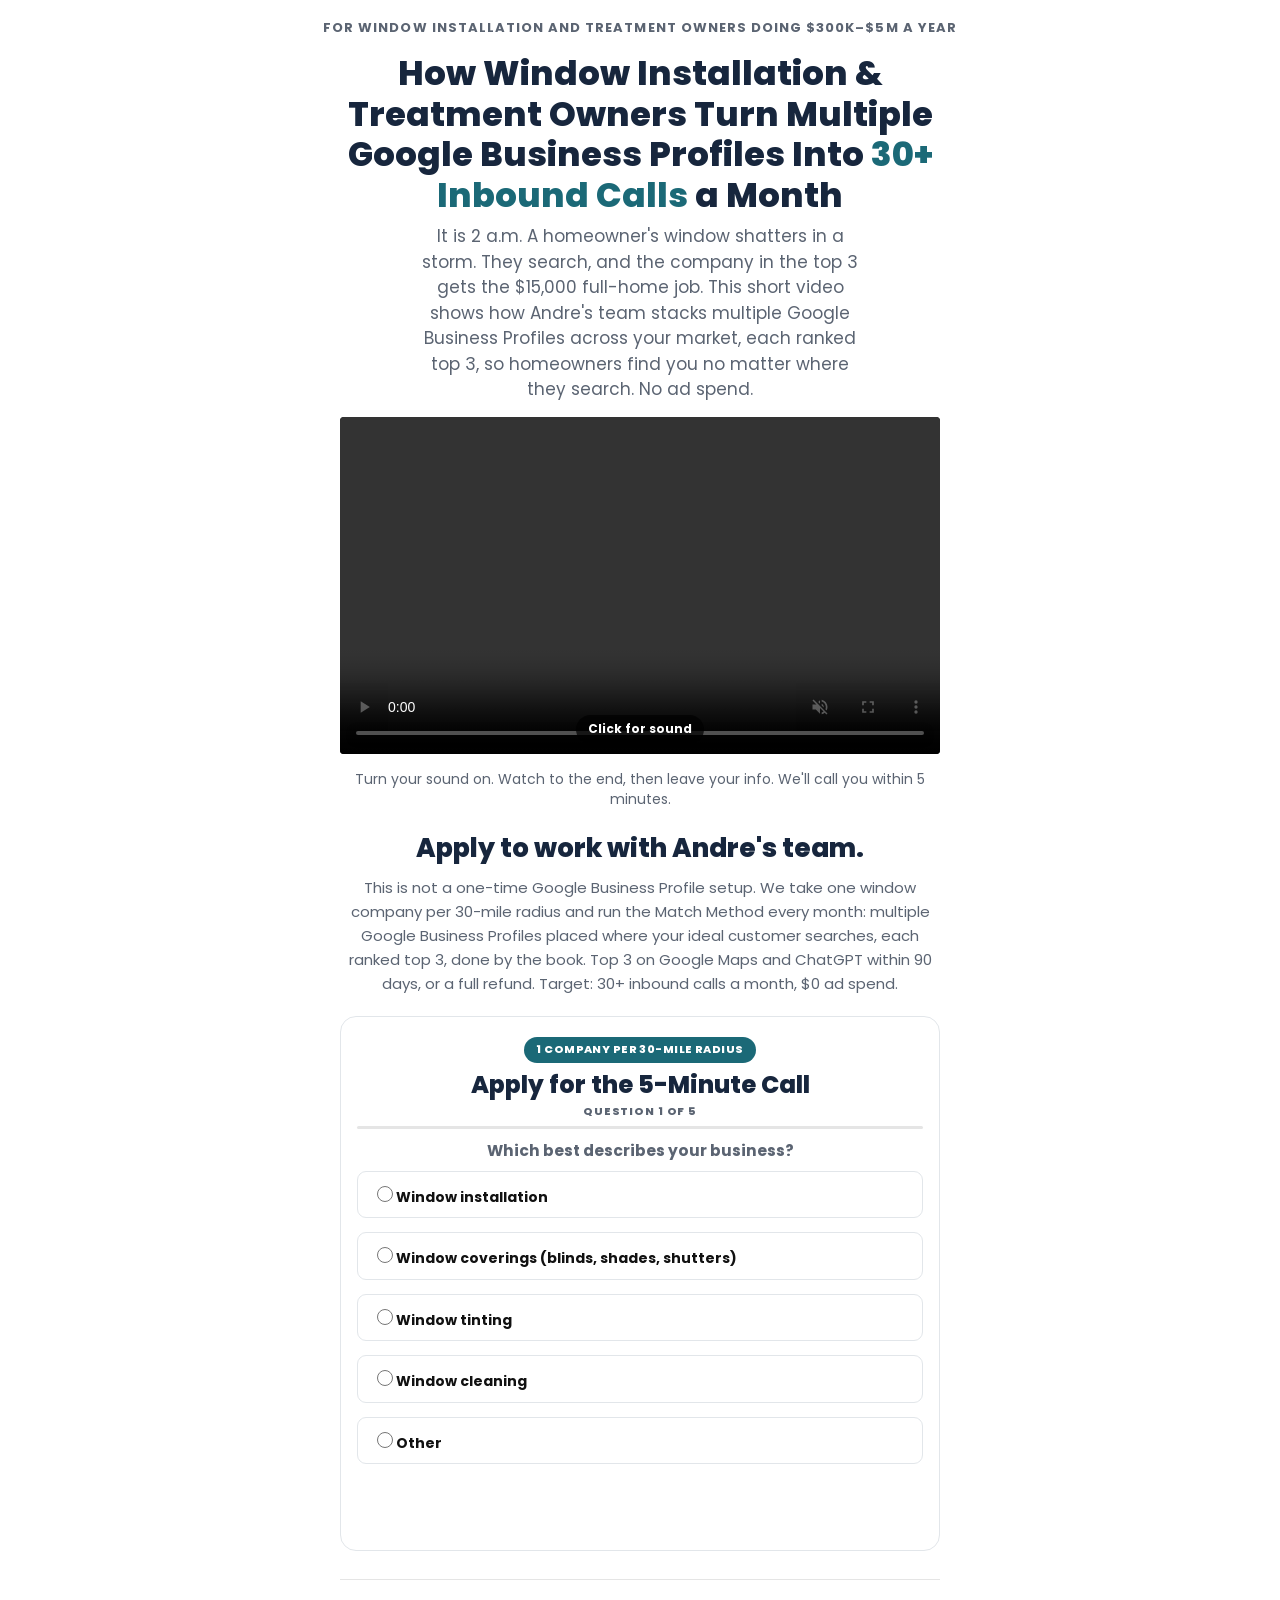
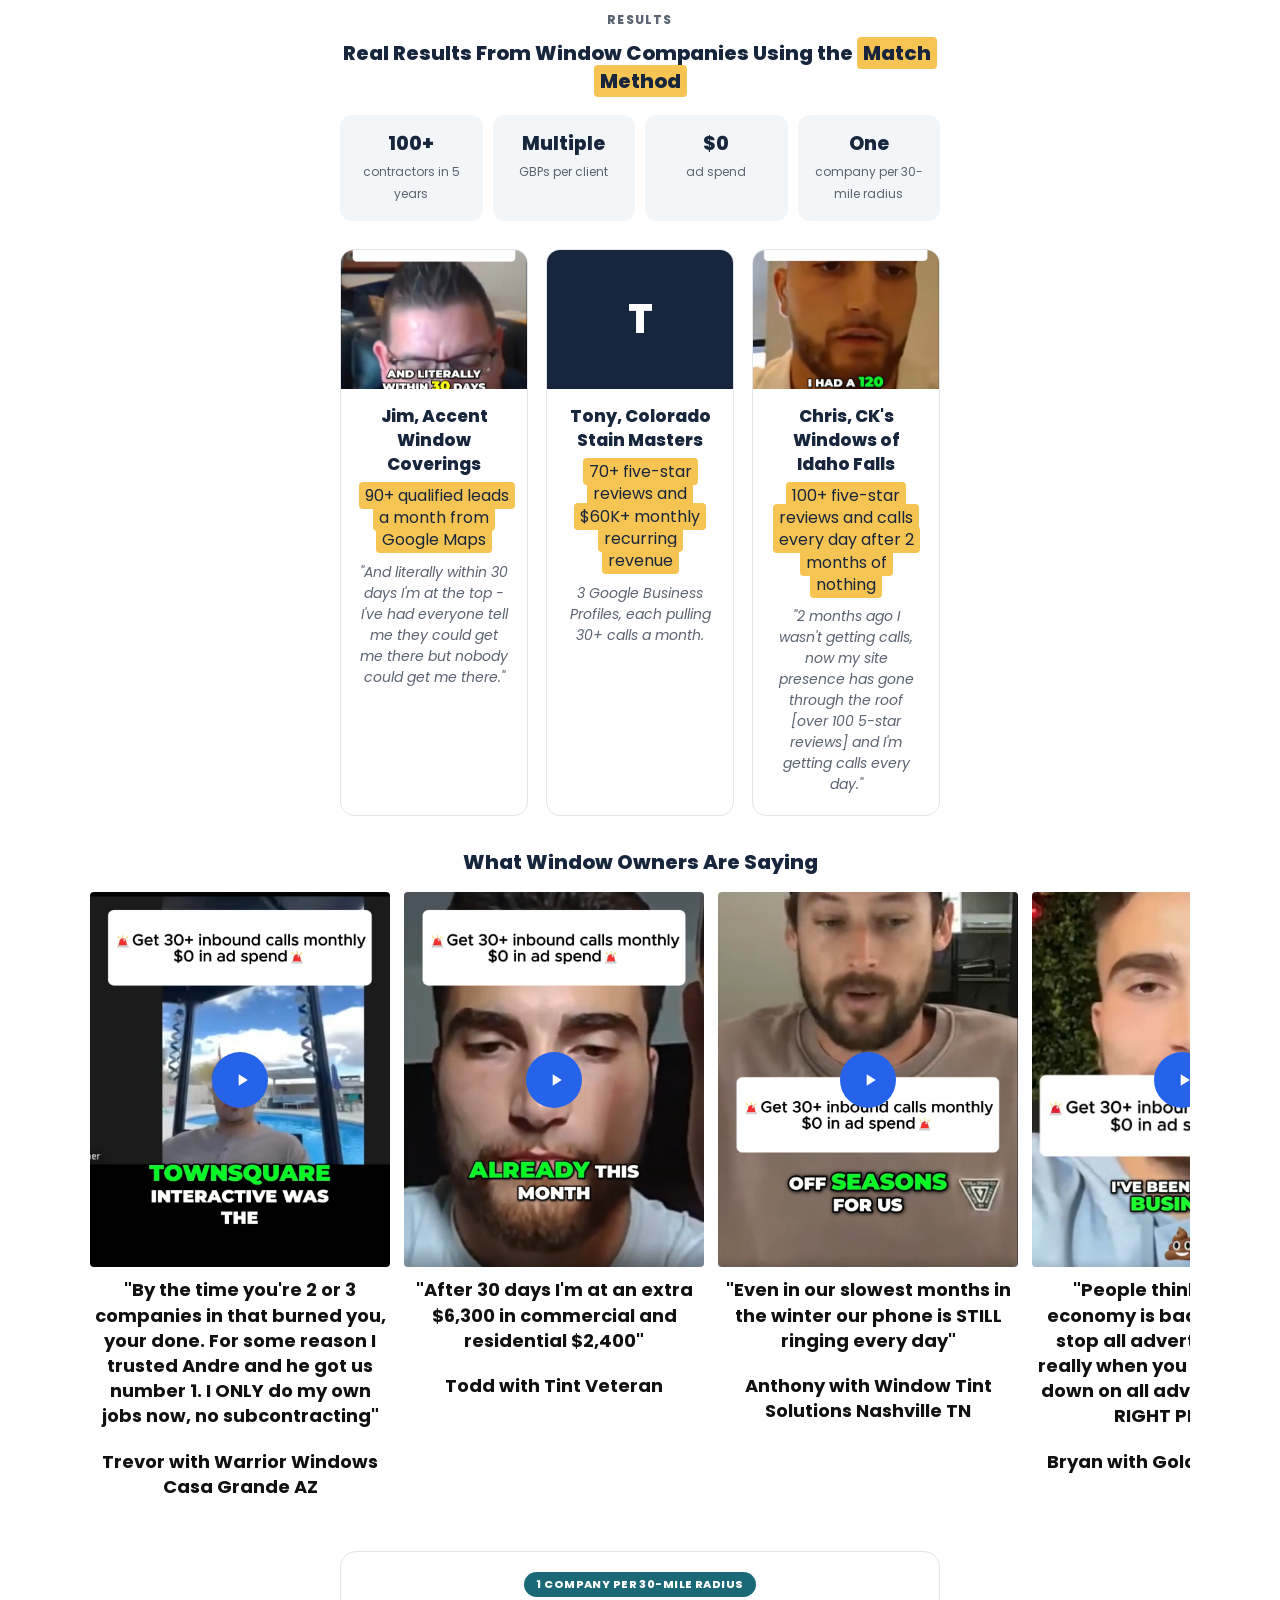
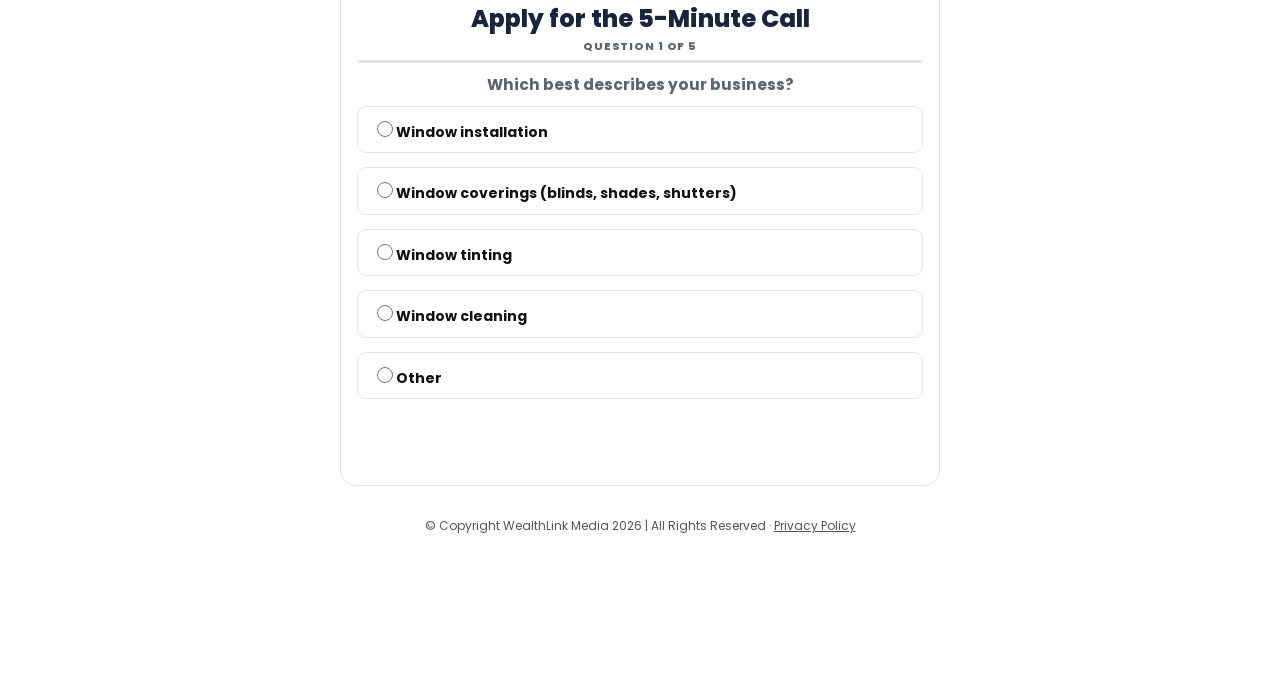
==== commit 70bab2fc: "Make the testimonial carousel narrower with a peeking next card Previous version was full-viewport-w" ====
--- a/windows.rankflow/index.html
+++ b/windows.rankflow/index.html
@@ -7,7 +7,7 @@
 <link rel="preconnect" href="https://fonts.googleapis.com">
 <link rel="preconnect" href="https://fonts.gstatic.com" crossorigin>
 <link rel="stylesheet" href="https://fonts.googleapis.com/css2?family=Poppins:wght@400;500;600;700;800;900&display=swap">
-<link rel="stylesheet" href="css/style.css?v=23">
+<link rel="stylesheet" href="css/style.css?v=24">
 <script src="js/config.js?v=4"></script>
 <script>
 !function(f,b,e,v,n,t,s){if(f.fbq)return;n=f.fbq=function(){n.callMethod?
--- a/windows.rankflow/css/style.css
+++ b/windows.rankflow/css/style.css
@@ -1396,38 +1396,30 @@
 }
 
 /* Video-testimonial carousel, homepage only (thank-you.html keeps the
-   plain stacked list). Edge-to-edge swipeable cards on mobile; the
-   existing 3-column grid above 900px (defined earlier in this file)
-   is untouched since this only applies under that breakpoint. */
-@media (max-width: 899px) {
-  .qualifier-page .testimonial-grid {
-    display: flex;
-    overflow-x: auto;
-    scroll-snap-type: x mandatory;
-    gap: 0;
-    margin: 0 0 20px;
-    padding: 0;
-    position: relative;
-    left: 50%;
-    transform: translateX(-50%);
-    width: 100vw;
-    -webkit-overflow-scrolling: touch;
-    scrollbar-width: none;
-  }
-  .qualifier-page .testimonial-grid::-webkit-scrollbar {
-    display: none;
-  }
-  .qualifier-page .testimonial-item {
-    flex: 0 0 100vw;
-    max-width: 100vw;
-    scroll-snap-align: center;
-  }
-  .qualifier-page .testimonial-item .video-card {
-    border-radius: 0;
-    margin-bottom: 10px;
-  }
-  .qualifier-page .testimonial-item .testimonial-quote,
-  .qualifier-page .testimonial-item .testimonial-attribution {
-    padding: 0 20px;
-  }
-}
+   plain stacked grid/list). Cards run narrower than the viewport with
+   the next one peeking in from the right, at every screen size - this
+   overrides the desktop 3-column grid defined earlier in this file via
+   selector specificity, not a breakpoint. */
+.qualifier-page .testimonial-grid {
+  display: flex;
+  overflow-x: auto;
+  scroll-snap-type: x mandatory;
+  gap: 14px;
+  margin: 0 0 24px;
+  padding: 0 20px;
+  position: relative;
+  left: 50%;
+  transform: translateX(-50%);
+  width: 100vw;
+  box-sizing: border-box;
+  -webkit-overflow-scrolling: touch;
+  scrollbar-width: none;
+}
+.qualifier-page .testimonial-grid::-webkit-scrollbar {
+  display: none;
+}
+.qualifier-page .testimonial-item {
+  flex: 0 0 78%;
+  max-width: 300px;
+  scroll-snap-align: start;
+}
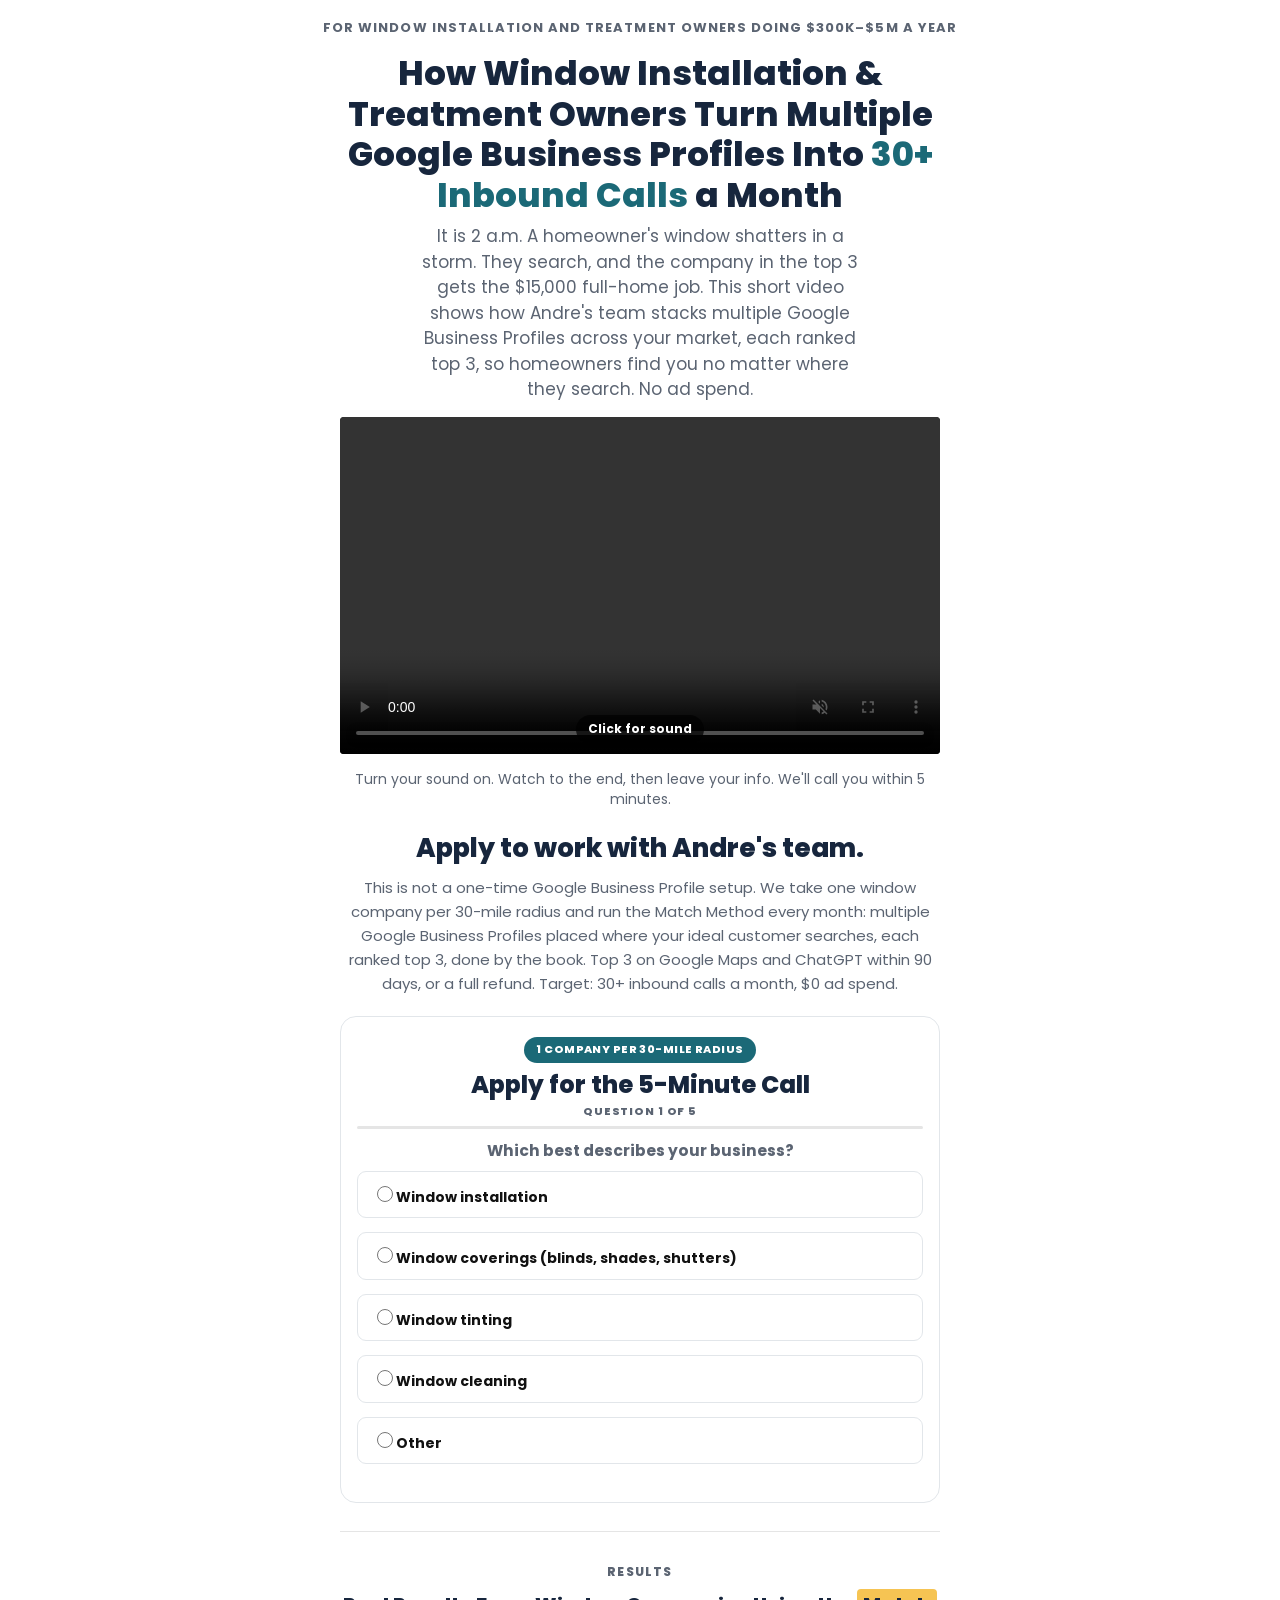
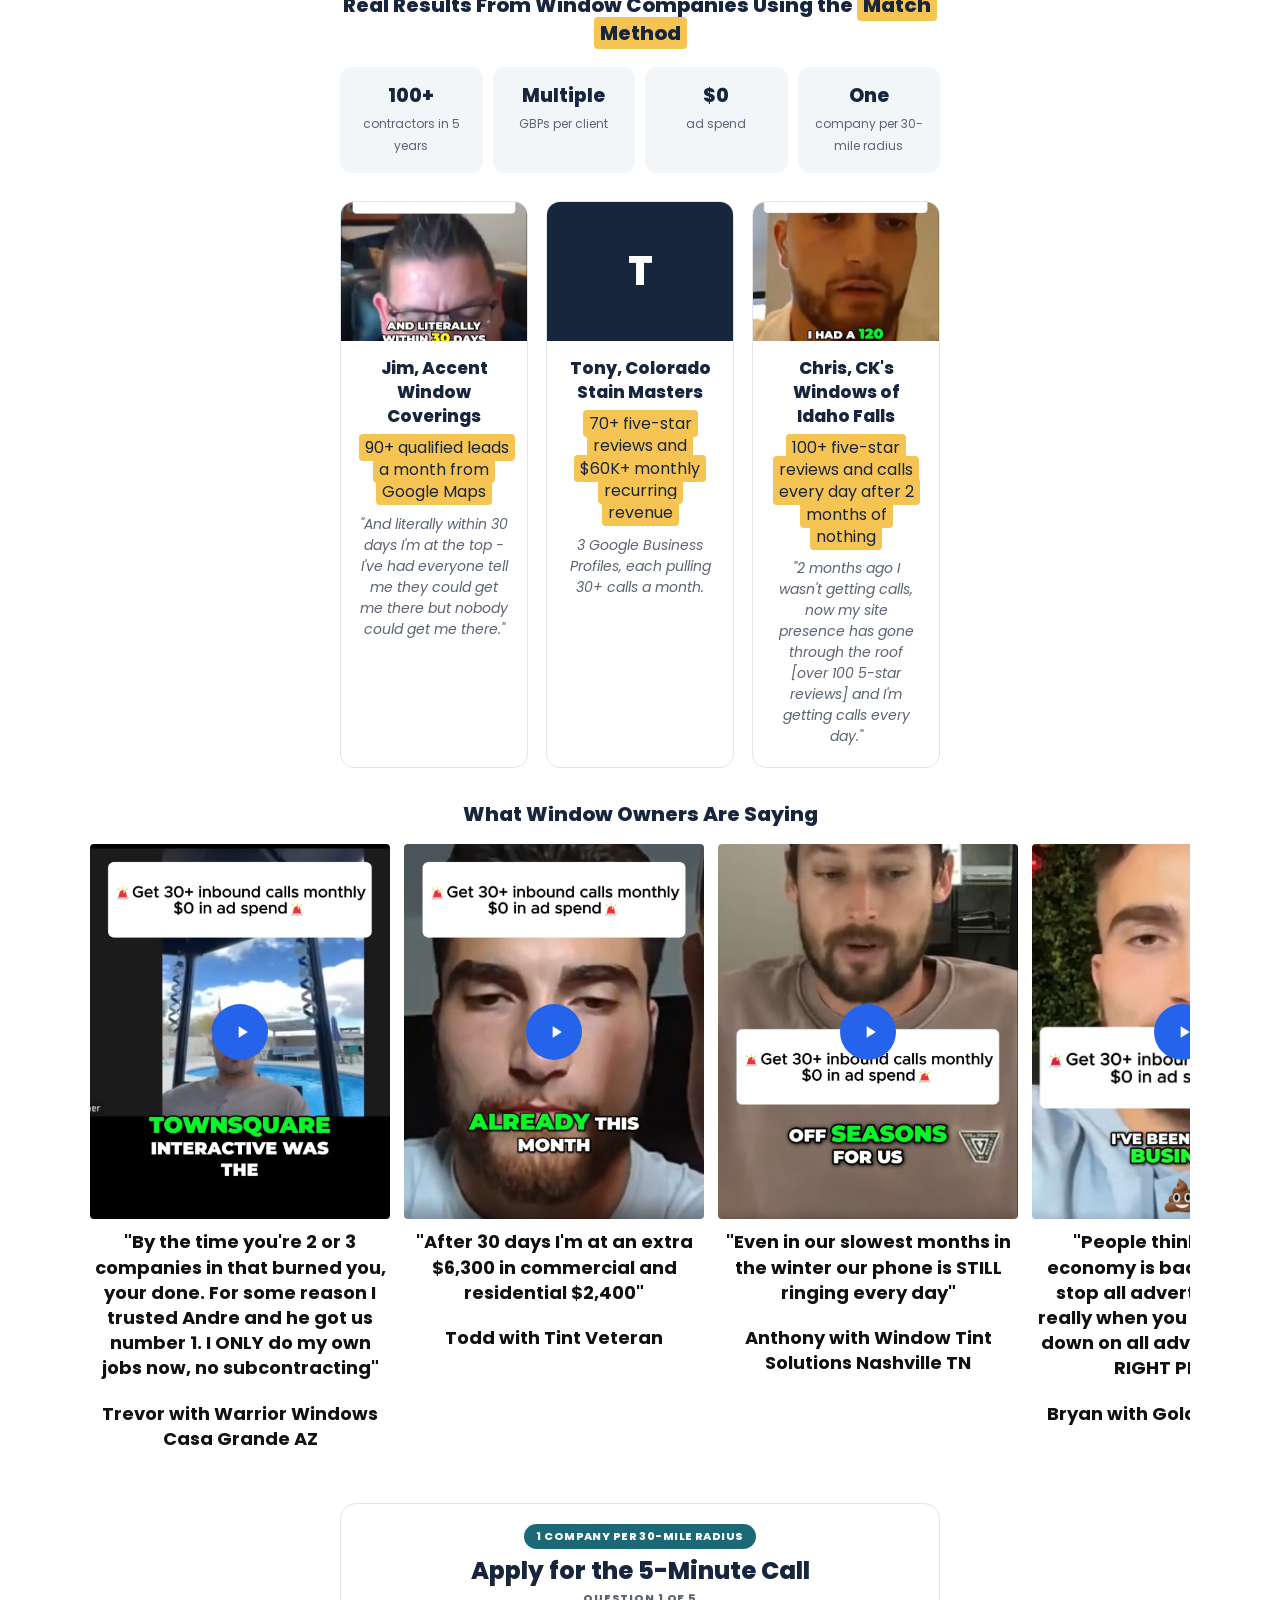
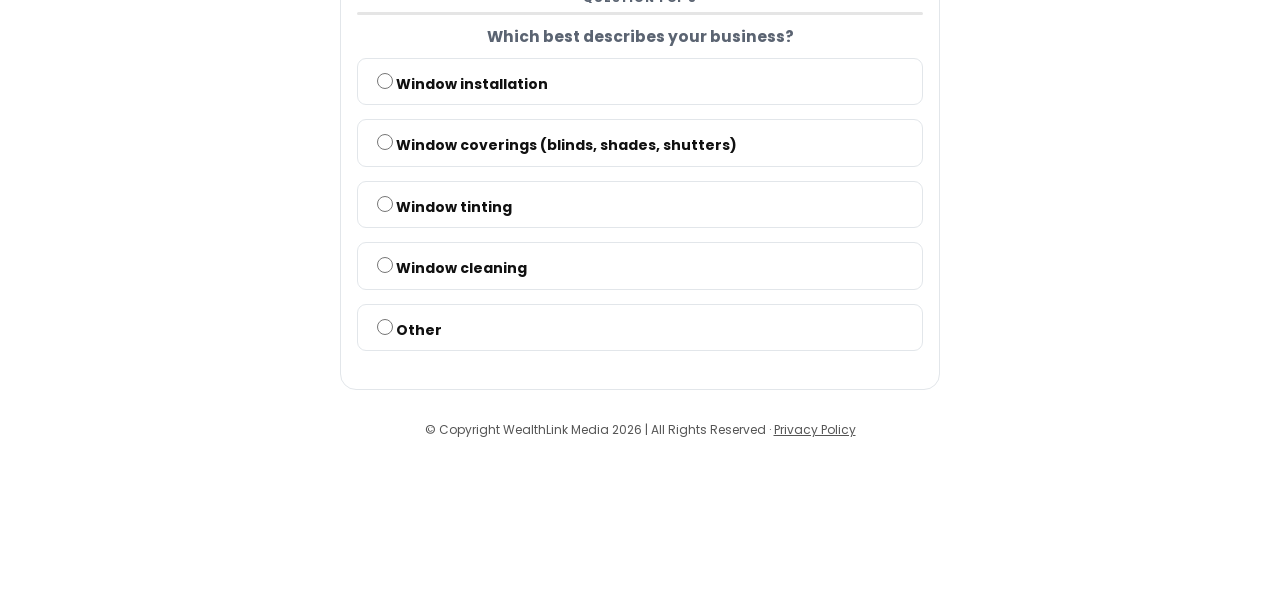
==== commit 61a55cfa: "Fix qualifier form to be a true one-question-at-a-time survey The previous version revealed each que" ====
--- a/windows.rankflow/index.html
+++ b/windows.rankflow/index.html
@@ -7,7 +7,7 @@
 <link rel="preconnect" href="https://fonts.googleapis.com">
 <link rel="preconnect" href="https://fonts.gstatic.com" crossorigin>
 <link rel="stylesheet" href="https://fonts.googleapis.com/css2?family=Poppins:wght@400;500;600;700;800;900&display=swap">
-<link rel="stylesheet" href="css/style.css?v=24">
+<link rel="stylesheet" href="css/style.css?v=25">
 <script src="js/config.js?v=4"></script>
 <script>
 !function(f,b,e,v,n,t,s){if(f.fbq)return;n=f.fbq=function(){n.callMethod?
@@ -267,7 +267,7 @@
 </div>
 
 <script src="js/testimonials-data.js?v=11"></script>
-<script src="js/main.js?v=15"></script>
+<script src="js/main.js?v=16"></script>
 <script>
   // Everything below used to be book-tracked.html's own page - now built
   // straight into the homepage instead of being a separate destination.
--- a/windows.rankflow/css/style.css
+++ b/windows.rankflow/css/style.css
@@ -1321,6 +1321,23 @@
 }
 
 /* ---------- 5-step qualifier form ---------- */
+/* True one-question-at-a-time survey: only .is-current renders. This
+   overrides the shared .lead-form .field grid/reveal-animation rules
+   (used by the old progressive form) via selector specificity - the
+   qualifier form never toggles is-hidden/is-open/just-revealed, just
+   is-current, so those other rules simply don't apply here. */
+.qualifier-form.lead-form .field {
+  display: none;
+  margin-bottom: 0;
+}
+.qualifier-form.lead-form .field.is-current {
+  display: block;
+  animation: qStepIn .25s ease;
+}
+@keyframes qStepIn {
+  from { opacity: 0; transform: translateY(8px); }
+  to   { opacity: 1; transform: translateY(0); }
+}
 .qualifier-form .q-label {
   text-align: center;
   font-size: 11px;
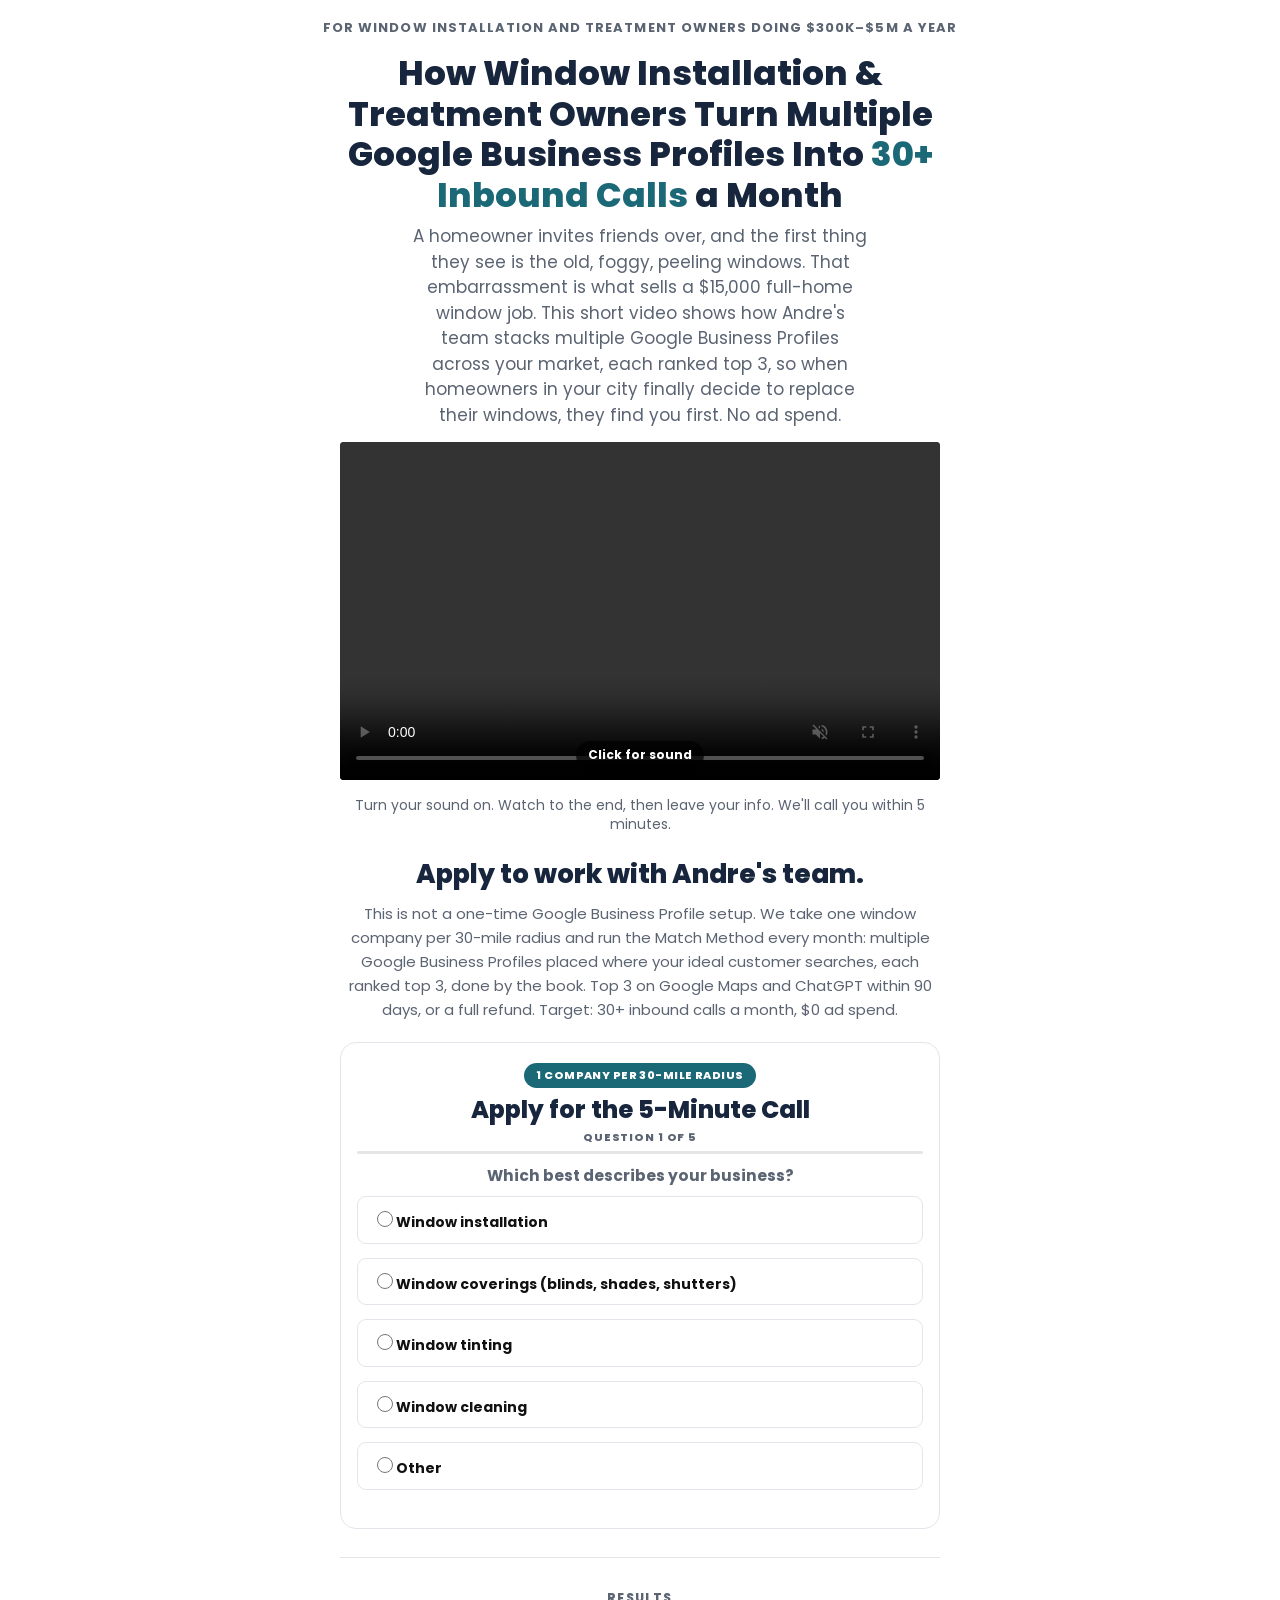
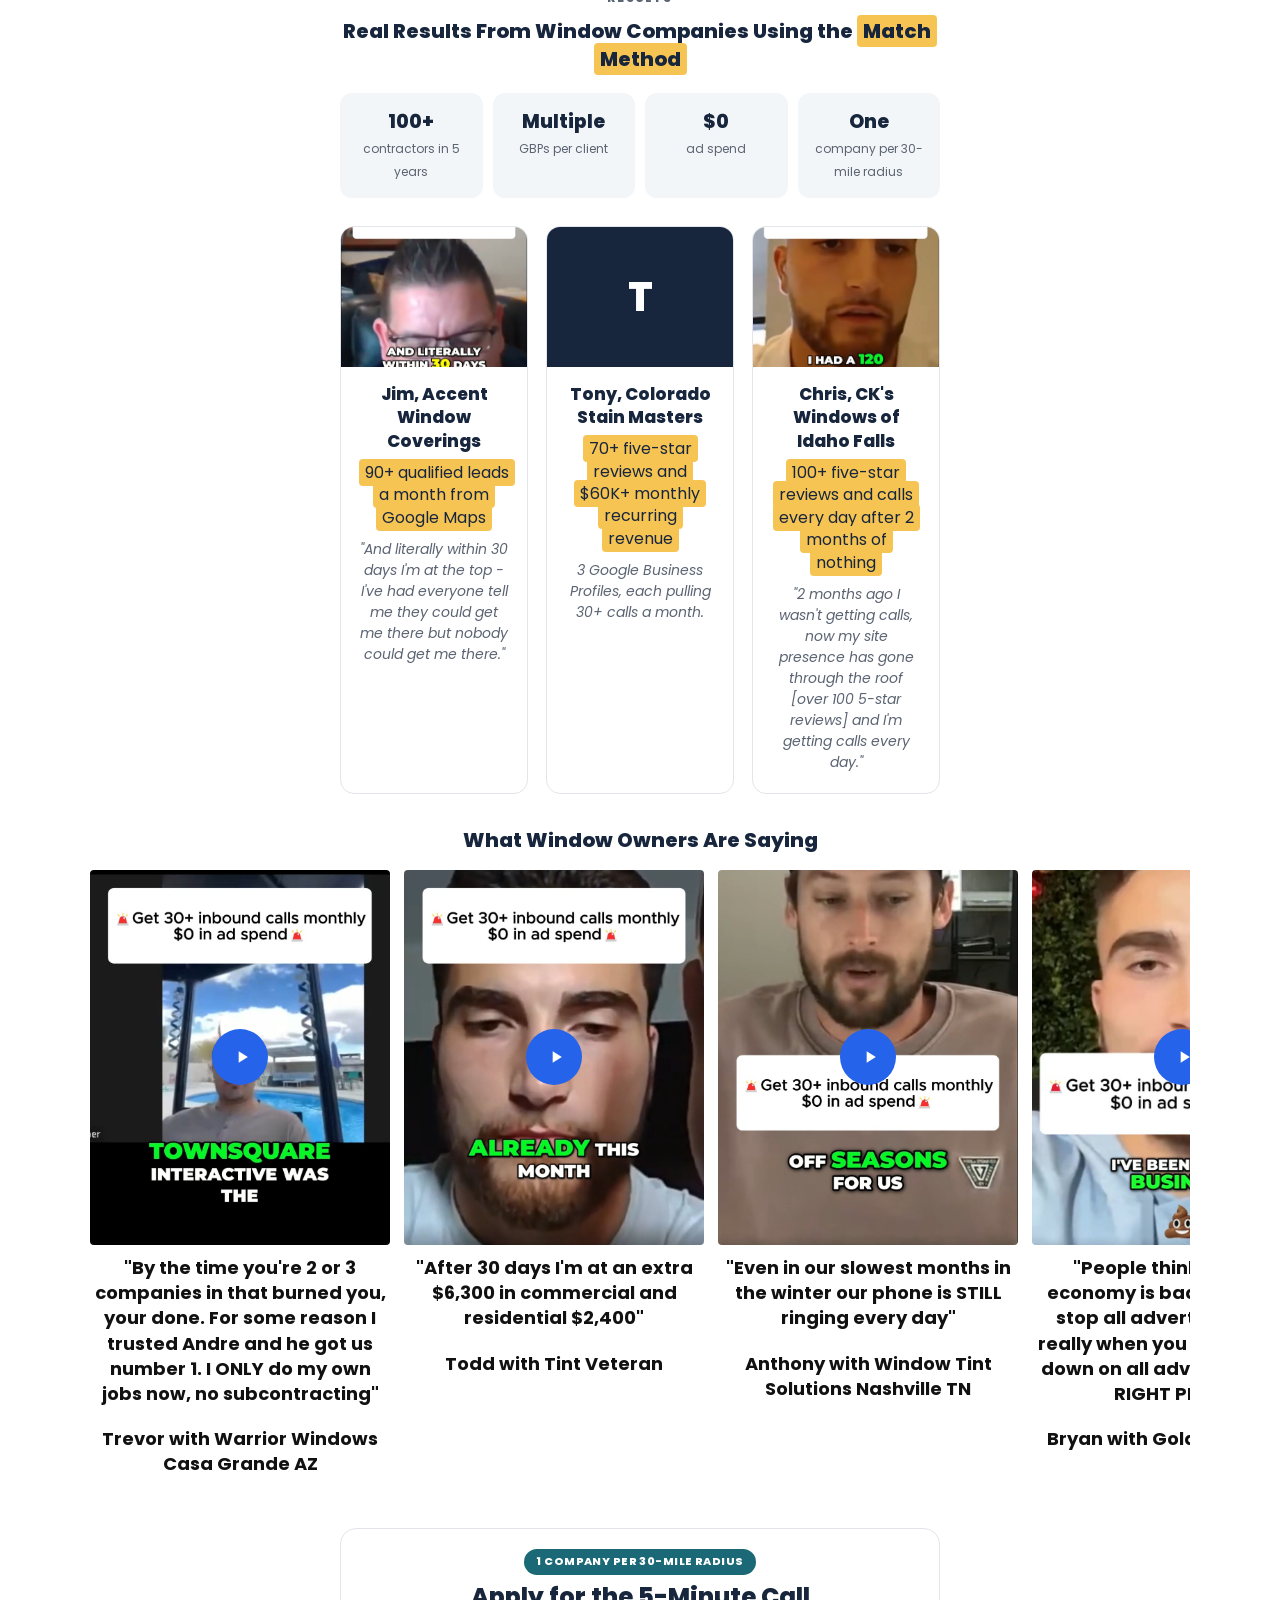
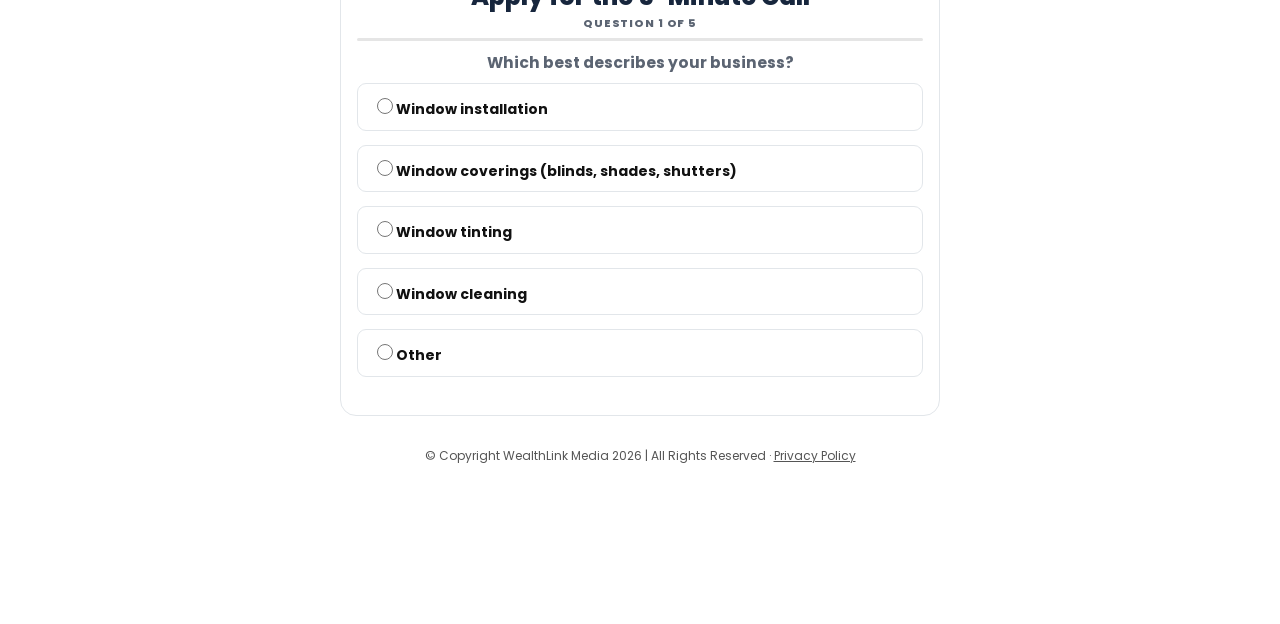
==== commit c21938f9: "Swap hero subheadline to the "embarrassment" hook Co-Authored-By: Claude Sonnet 5 <noreply@anthropic" ====
--- a/windows.rankflow/index.html
+++ b/windows.rankflow/index.html
@@ -29,7 +29,7 @@
 
   <h1>How Window Installation &amp; Treatment Owners Turn Multiple Google Business Profiles Into <span class="accent">30+ Inbound Calls</span> a Month</h1>
 
-  <p class="hero-sub">It is 2 a.m. A homeowner's window shatters in a storm. They search, and the company in the top 3 gets the $15,000 full-home job. This short video shows how Andre's team stacks multiple Google Business Profiles across your market, each ranked top 3, so homeowners find you no matter where they search. No ad spend.</p>
+  <p class="hero-sub">A homeowner invites friends over, and the first thing they see is the old, foggy, peeling windows. That embarrassment is what sells a $15,000 full-home window job. This short video shows how Andre's team stacks multiple Google Business Profiles across your market, each ranked top 3, so when homeowners in your city finally decide to replace their windows, they find you first. No ad spend.</p>
 
   <div id="explainer-video"></div>
   <p class="sound-on-line">Turn your sound on. Watch to the end, then leave your info. We'll call you within 5 minutes.</p>
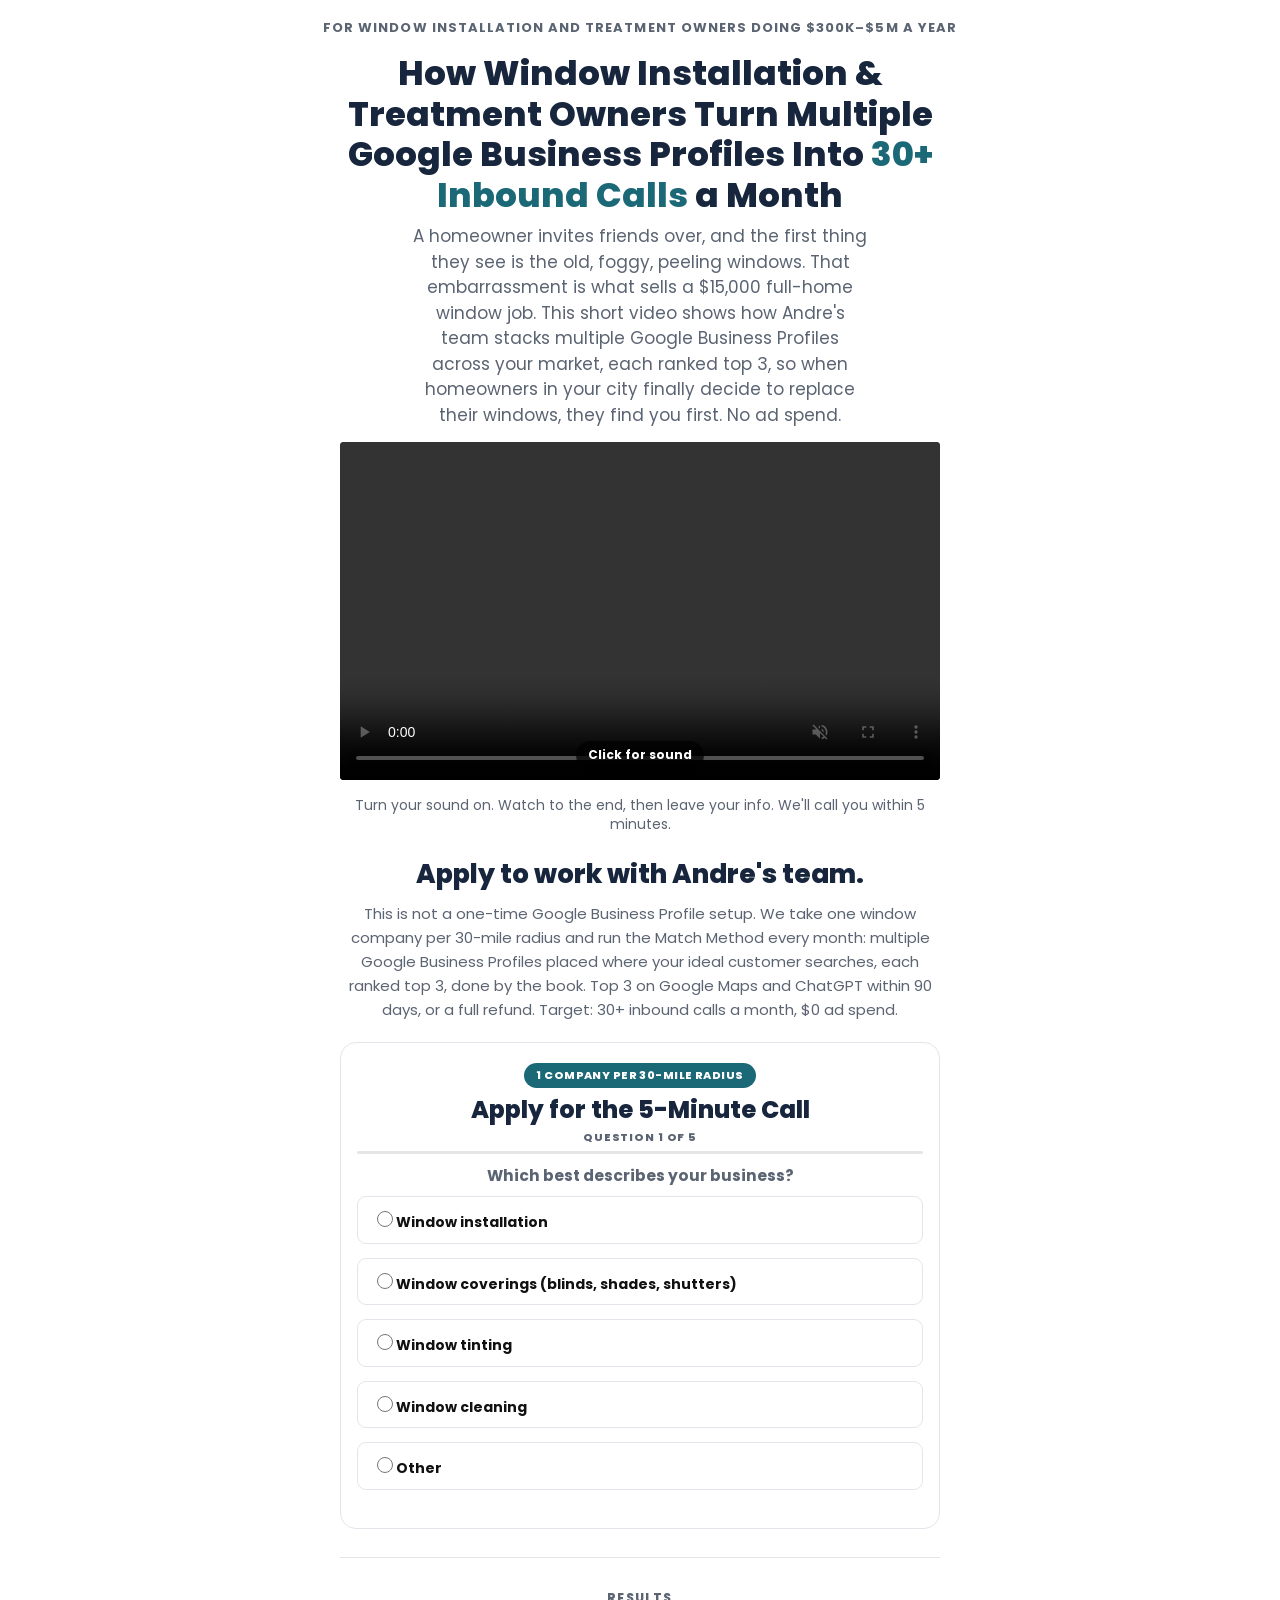
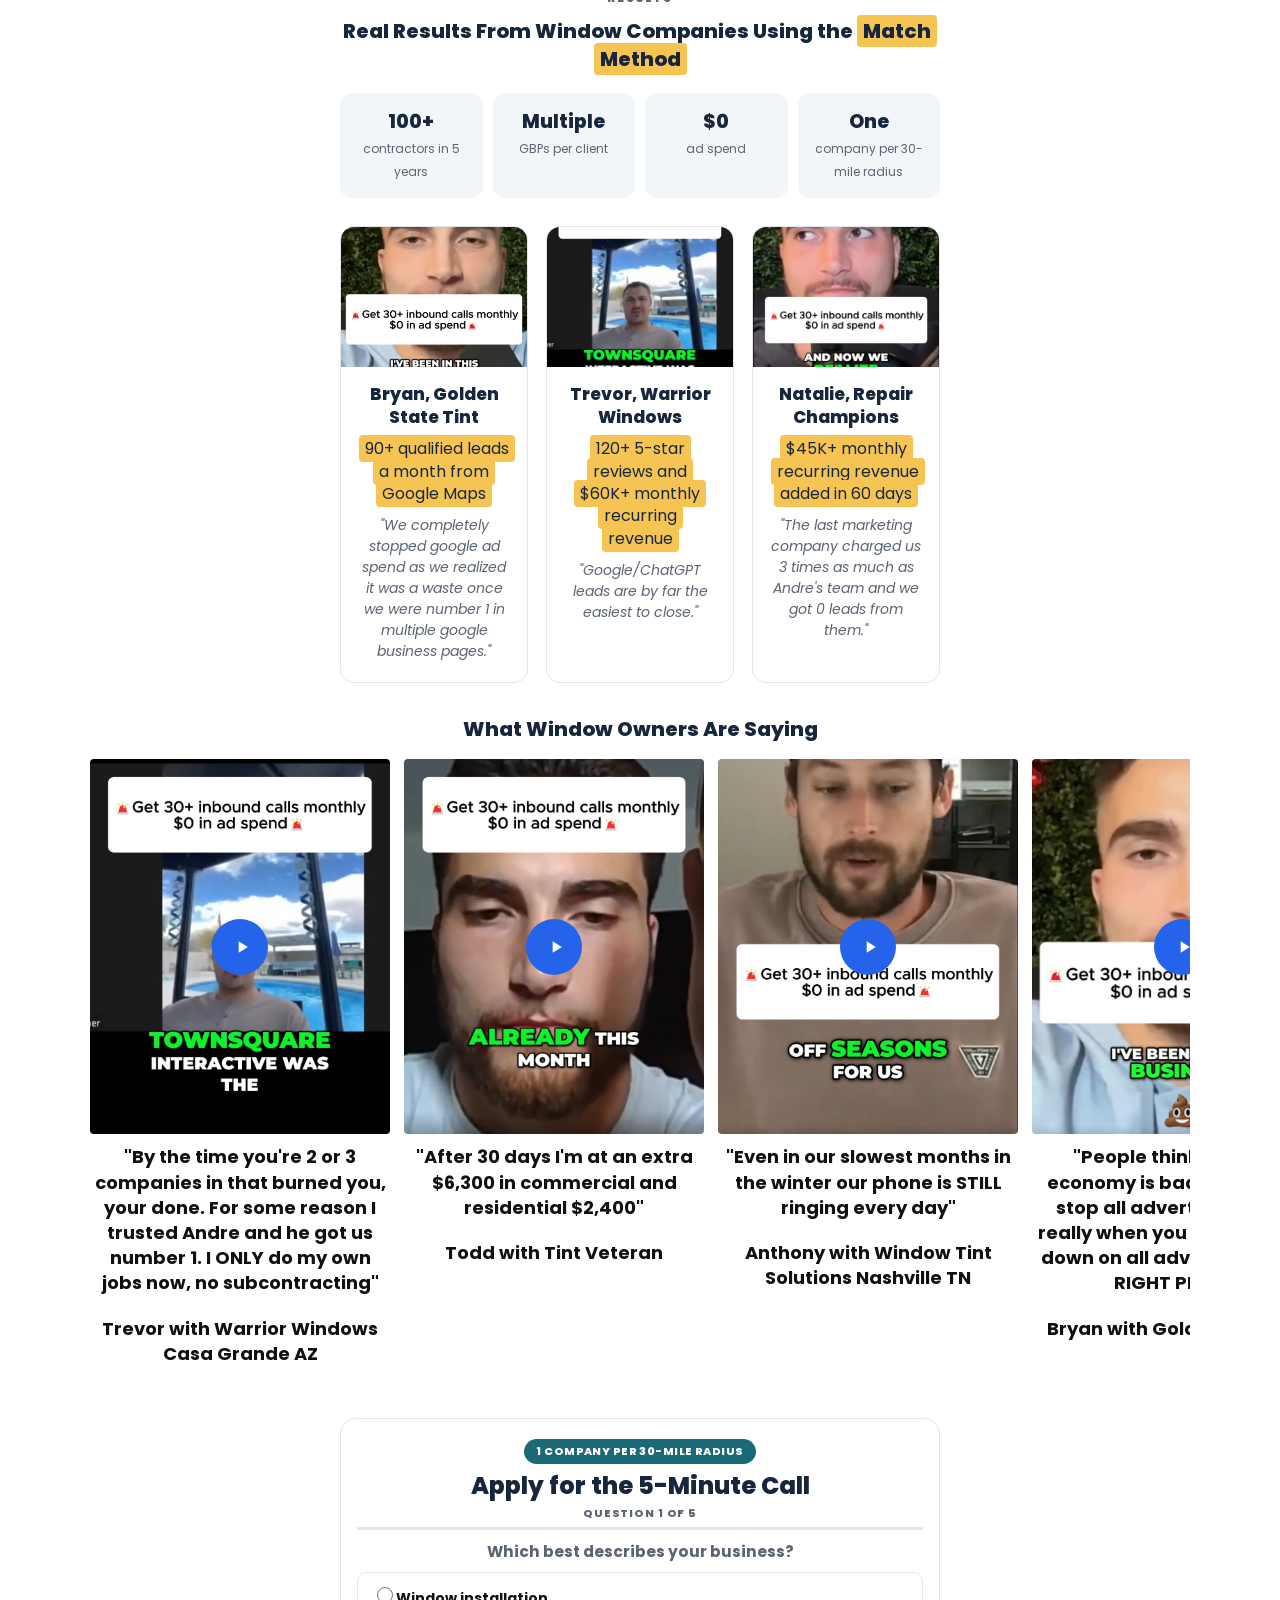
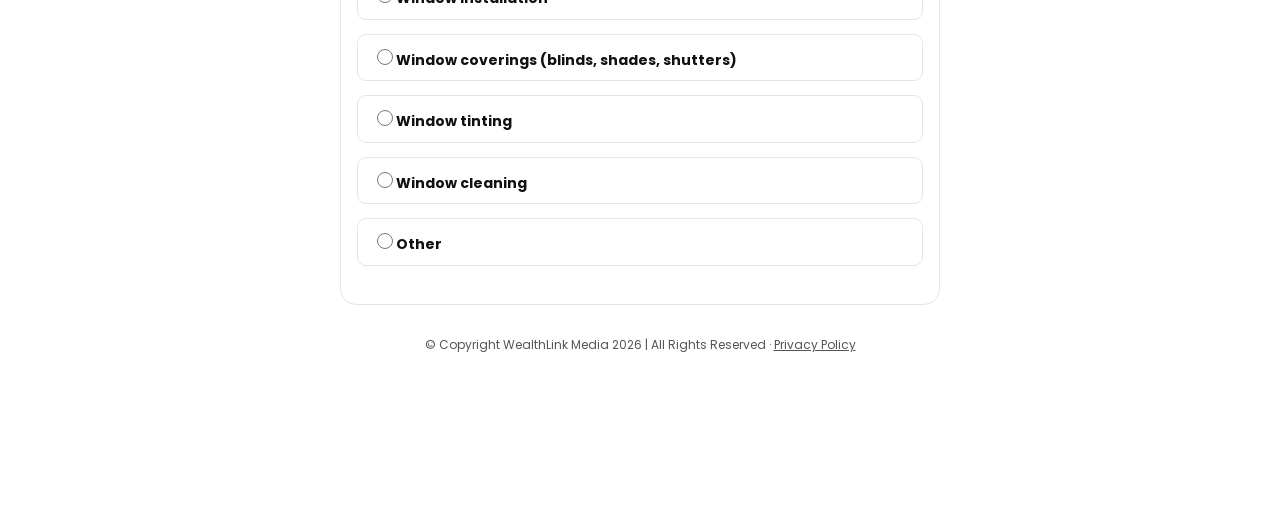
==== commit 9a1bd39c: "Swap proof cards to Bryan, Trevor, and Natalie Replaces Jim/Tony/Chris with Bryan (Golden State Tint" ====
--- a/windows.rankflow/index.html
+++ b/windows.rankflow/index.html
@@ -147,27 +147,27 @@
 
   <div class="proof-cards">
     <div class="proof-card">
-      <img class="proof-photo" src="assets/videos/jim-poster.jpg" alt="Jim, Accent Window Coverings">
+      <img class="proof-photo" src="assets/videos/bryan.jpg?v=3" alt="Bryan, Golden State Tint">
       <div class="proof-body">
-        <p class="proof-name">Jim, Accent Window Coverings</p>
+        <p class="proof-name">Bryan, Golden State Tint</p>
         <p class="proof-stat"><span class="highlight">90+ qualified leads a month from Google Maps</span></p>
-        <p class="proof-quote">"And literally within 30 days I'm at the top - I've had everyone tell me they could get me there but nobody could get me there."</p>
+        <p class="proof-quote">"We completely stopped google ad spend as we realized it was a waste once we were number 1 in multiple google business pages."</p>
       </div>
     </div>
     <div class="proof-card">
-      <div class="proof-photo is-placeholder" aria-hidden="true">T</div>
+      <img class="proof-photo" src="assets/videos/trevor-poster.jpg" alt="Trevor, Warrior Windows">
       <div class="proof-body">
-        <p class="proof-name">Tony, Colorado Stain Masters</p>
-        <p class="proof-stat"><span class="highlight">70+ five-star reviews and $60K+ monthly recurring revenue</span></p>
-        <p class="proof-quote">3 Google Business Profiles, each pulling 30+ calls a month.</p>
+        <p class="proof-name">Trevor, Warrior Windows</p>
+        <p class="proof-stat"><span class="highlight">120+ 5-star reviews and $60K+ monthly recurring revenue</span></p>
+        <p class="proof-quote">"Google/ChatGPT leads are by far the easiest to close."</p>
       </div>
     </div>
     <div class="proof-card">
-      <img class="proof-photo" src="assets/videos/chriss.jpg" alt="Chris, CK's Windows of Idaho Falls">
+      <img class="proof-photo" src="assets/videos/natalies.jpg" alt="Natalie, Repair Champions">
       <div class="proof-body">
-        <p class="proof-name">Chris, CK's Windows of Idaho Falls</p>
-        <p class="proof-stat"><span class="highlight">100+ five-star reviews and calls every day after 2 months of nothing</span></p>
-        <p class="proof-quote">"2 months ago I wasn't getting calls, now my site presence has gone through the roof [over 100 5-star reviews] and I'm getting calls every day."</p>
+        <p class="proof-name">Natalie, Repair Champions</p>
+        <p class="proof-stat"><span class="highlight">$45K+ monthly recurring revenue added in 60 days</span></p>
+        <p class="proof-quote">"The last marketing company charged us 3 times as much as Andre's team and we got 0 leads from them."</p>
       </div>
     </div>
   </div>
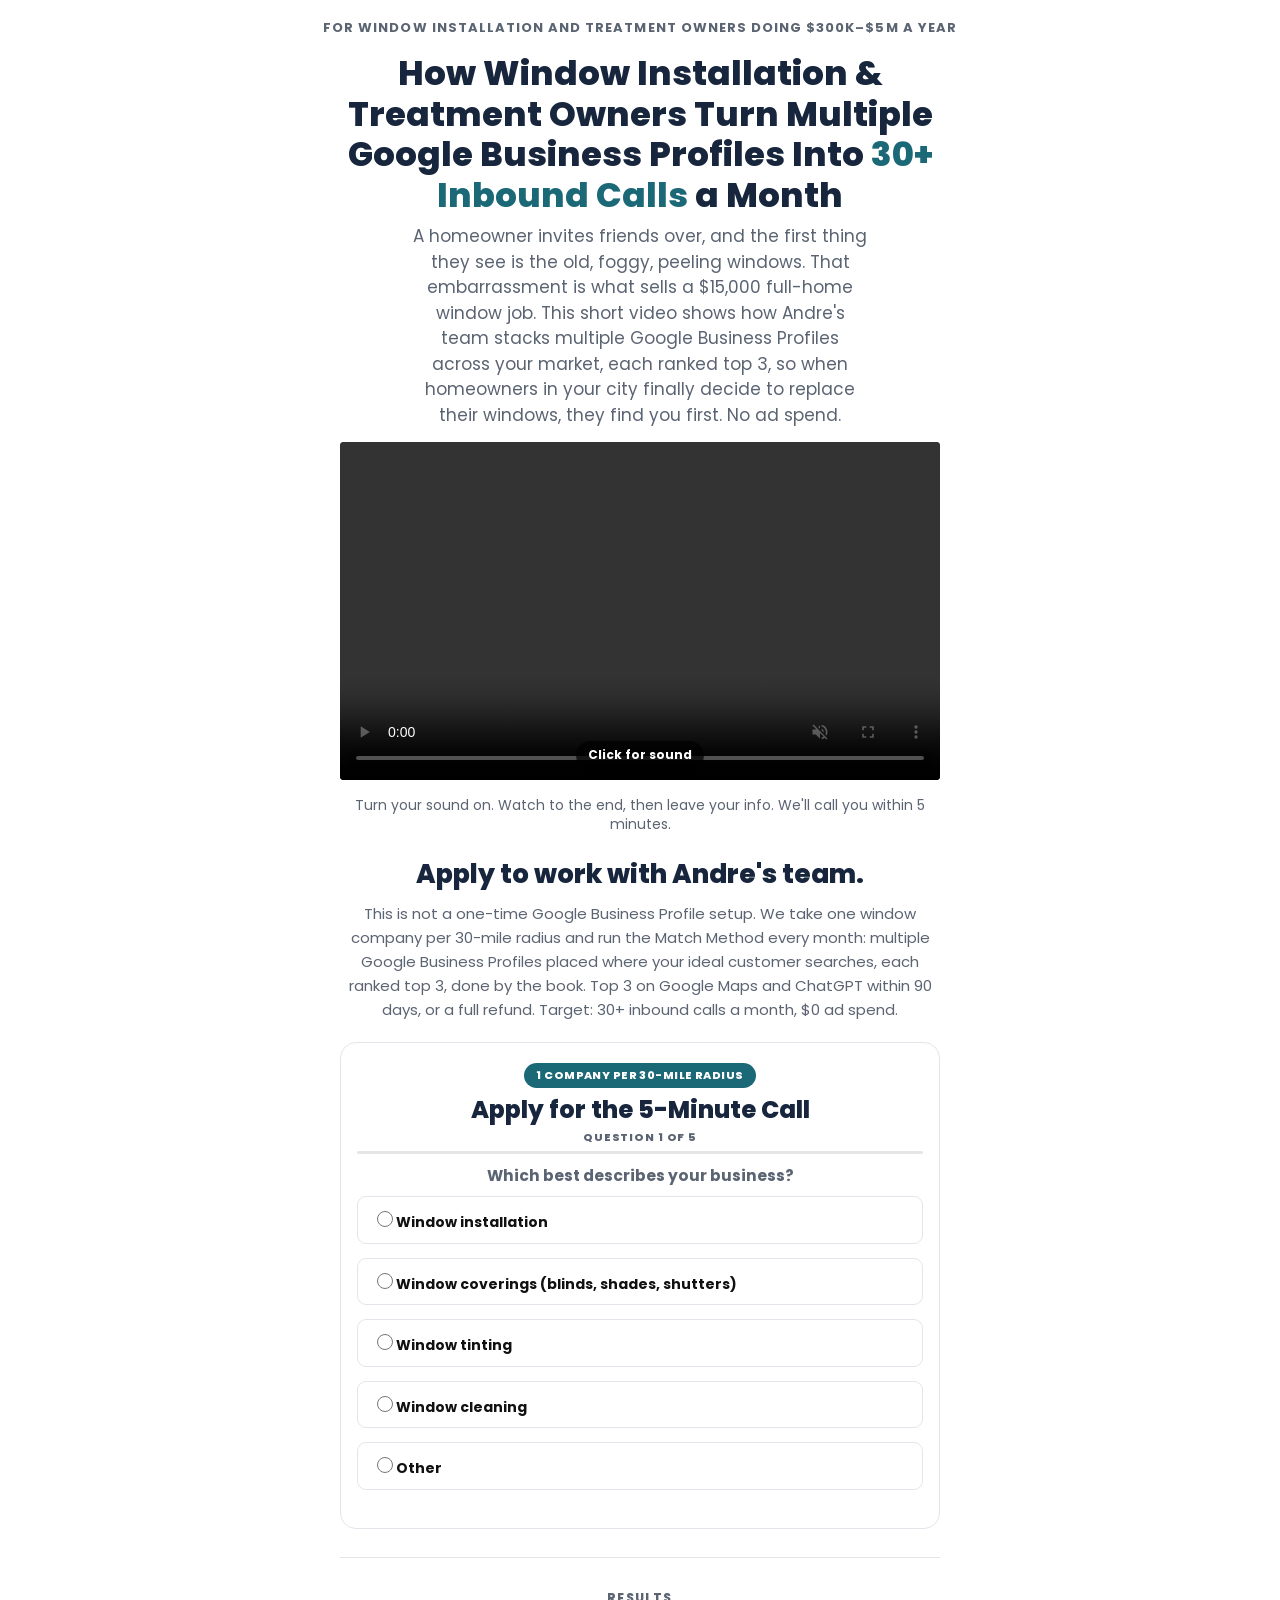
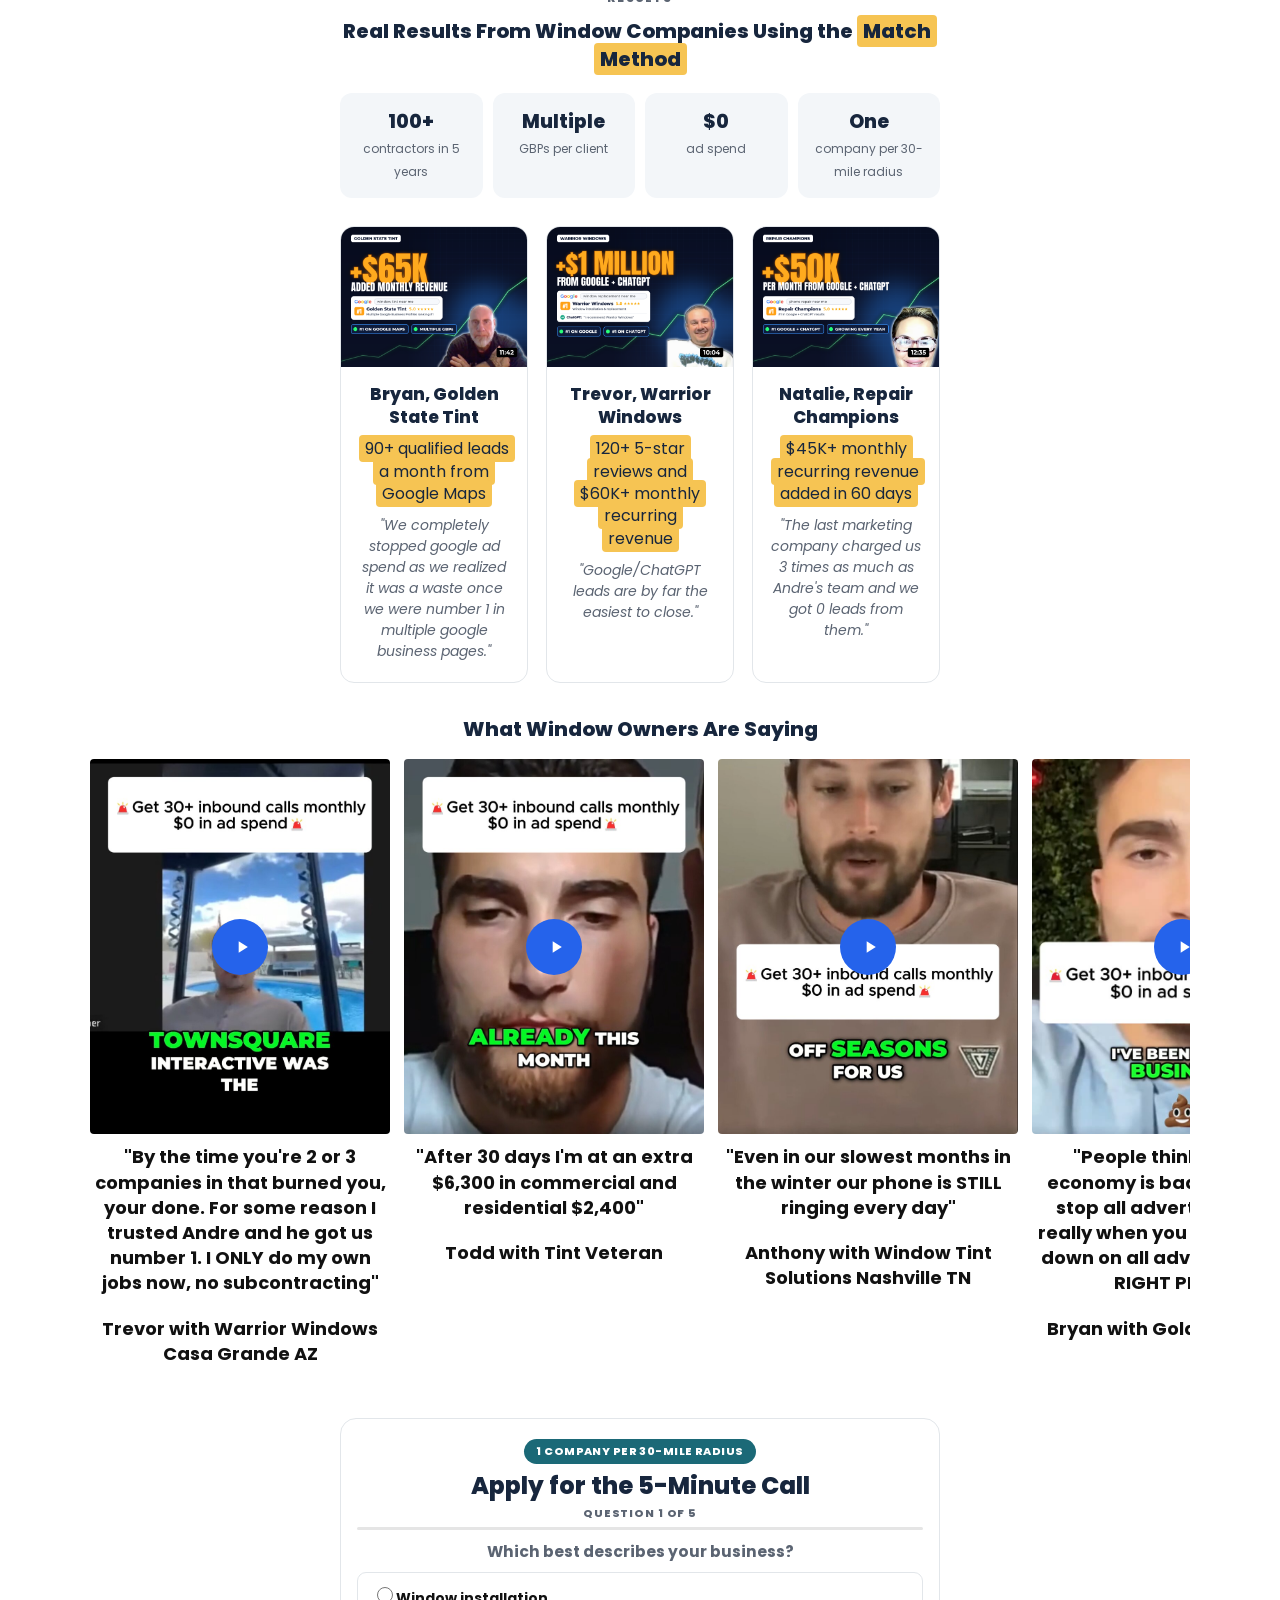
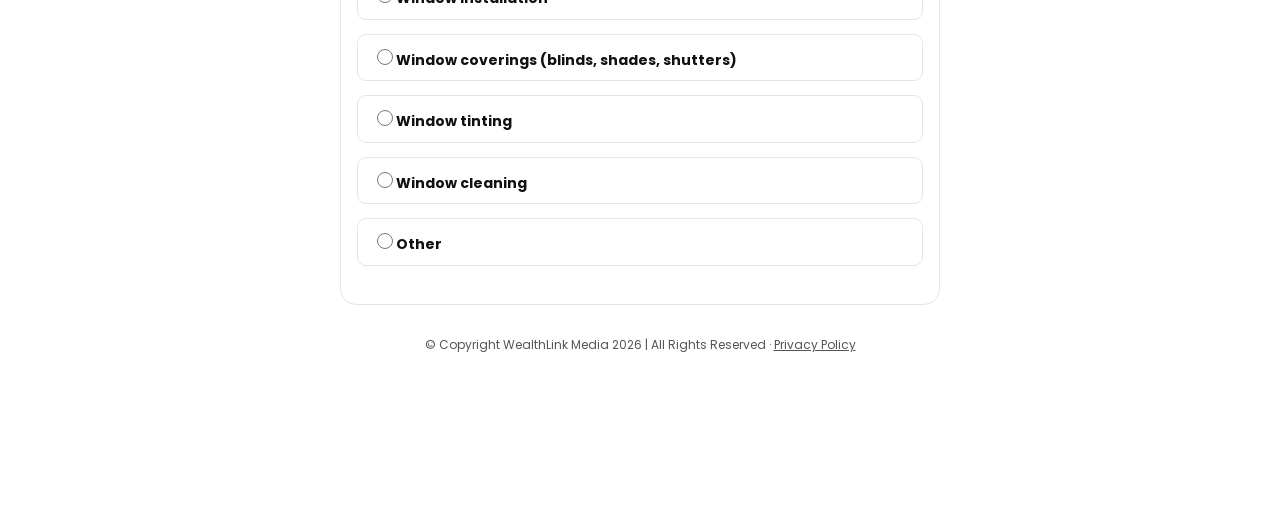
==== commit b1fc56a5: "Use the new revenue-stat graphics for the proof cards Swaps Bryan/Trevor/Natalie's proof-card photos" ====
--- a/windows.rankflow/index.html
+++ b/windows.rankflow/index.html
@@ -147,7 +147,7 @@
 
   <div class="proof-cards">
     <div class="proof-card">
-      <img class="proof-photo" src="assets/videos/bryan.jpg?v=3" alt="Bryan, Golden State Tint">
+      <img class="proof-photo" src="assets/videos/bryan-stat.png" alt="Bryan, Golden State Tint">
       <div class="proof-body">
         <p class="proof-name">Bryan, Golden State Tint</p>
         <p class="proof-stat"><span class="highlight">90+ qualified leads a month from Google Maps</span></p>
@@ -155,7 +155,7 @@
       </div>
     </div>
     <div class="proof-card">
-      <img class="proof-photo" src="assets/videos/trevor-poster.jpg" alt="Trevor, Warrior Windows">
+      <img class="proof-photo" src="assets/videos/trevor-stat.png" alt="Trevor, Warrior Windows">
       <div class="proof-body">
         <p class="proof-name">Trevor, Warrior Windows</p>
         <p class="proof-stat"><span class="highlight">120+ 5-star reviews and $60K+ monthly recurring revenue</span></p>
@@ -163,7 +163,7 @@
       </div>
     </div>
     <div class="proof-card">
-      <img class="proof-photo" src="assets/videos/natalies.jpg" alt="Natalie, Repair Champions">
+      <img class="proof-photo" src="assets/videos/natalie-stat.png" alt="Natalie, Repair Champions">
       <div class="proof-body">
         <p class="proof-name">Natalie, Repair Champions</p>
         <p class="proof-stat"><span class="highlight">$45K+ monthly recurring revenue added in 60 days</span></p>
